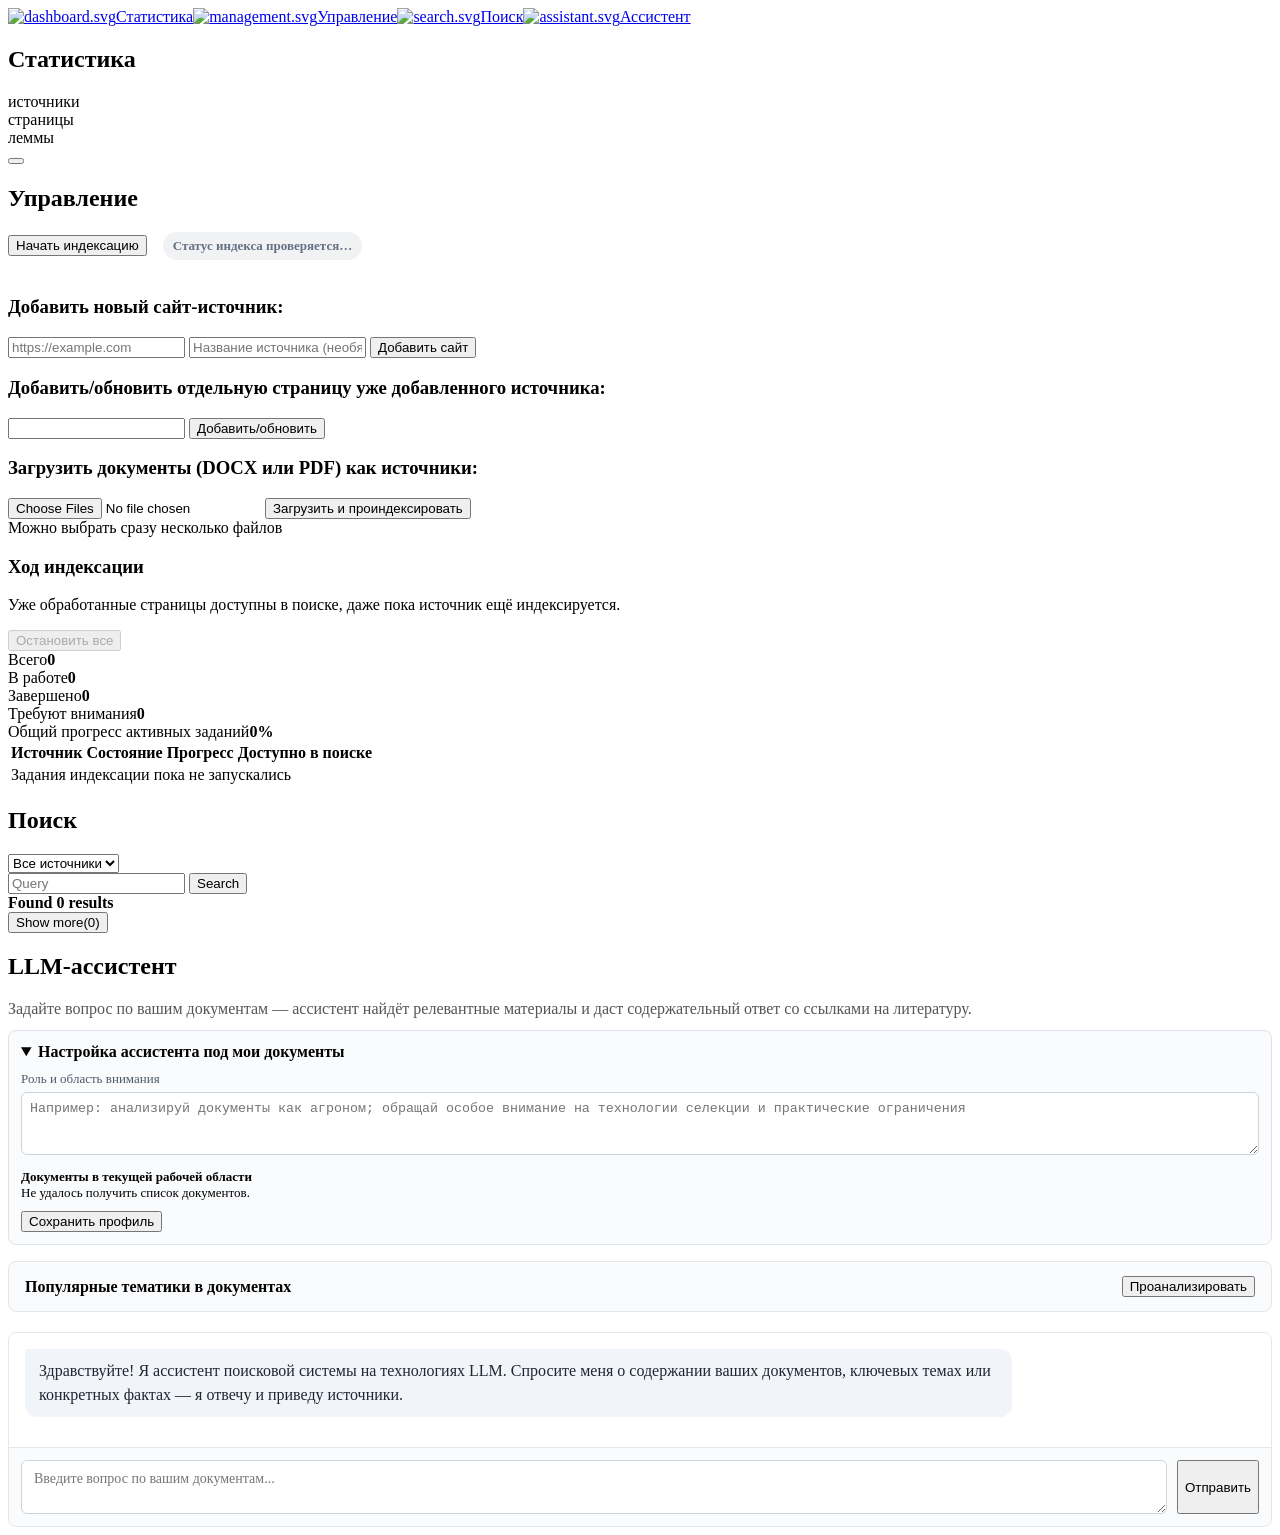
==== Searchengine_1/src/main/resources/templates/index.html @ c4f3c52e "Fix indexing, search, assistant, and management UI" ====
<!--END-->
<!--END--><!DOCTYPE html><!--[if IE 7]>
<html class="ie7" lang="ru">
<![endif]-->
<!--[if IE 8]>
<html class="ie8" lang="ru">
<![endif]-->
<!--[if IE 9]>
<html class="ie9" lang="ru">
<![endif]-->
<!--[if gt IE 9]><!--> <html lang="ru" xmlns:th="http://www.thymeleaf.org"> <!--<![endif]-->
<head>
    <title>Site Search Engine</title>
    <meta name="description" content="Site Search Engine">
    <meta charset="utf-8">
    <meta name="viewport" content="width=device-width, initial-scale=1, maximum-scale=1, user-scalable=0">
    <meta name="_csrf" th:content="${_csrf.token}">
    <meta name="_csrf_header" th:content="${_csrf.headerName}">
    <!--meta( http-equiv="cache-control" content="no-cache")-->
    <!--meta( http-equiv="expires" content="0")-->
    <!--link(rel="preload" href="assets/css/extra.min.css?v=" + version as="style" crossorigin="anonymous")-->
    <link href="favicon.ico" rel="shortcut icon">
    <link rel="preload" href="/assets/fonts/Montserrat/Montserrat-SemiBold.woff2" as="font" crossorigin="anonymous">
    <link rel="preload" href="/assets/fonts/Montserrat/Montserrat-Light.woff2" as="font" crossorigin="anonymous">
    <link rel="preload" href="/assets/fonts/Montserrat/Montserrat-Medium.woff2" as="font" crossorigin="anonymous">
    <link rel="preload" href="/assets/fonts/Montserrat/Montserrat-ExtraBold.woff2" as="font" crossorigin="anonymous">
    <link rel="stylesheet" href="/assets/css/fonts.css?v=82368483">
    <link rel="stylesheet" href="/assets/css/basic.css?v=82368483">
    <link rel="stylesheet" href="/assets/css/extra.css?v=82368483">
    <link rel="stylesheet" href="/assets/css/indexing-jobs.css?v=20260807-2"><!--[if lt IE 9]>
    <script src="http://html5shiv.googlecode.com/svn/trunk/html5.js"></script><![endif]-->

    <script>
        var backendApiUrl = 'api'
    </script>

    <script defer src="/assets/js/scripts.js?v=20260805-csrf-fix"></script>
    <script defer src="/assets/js/indexing-jobs.js?v=20260807-2"></script>

</head>
<body class="Site">
<!--if lt IE 8
p.error-browser
    | Ваш браузер&nbsp;
    em устарел!&nbsp;
    a(href="http://browsehappy.com/") Выберите новую версию
        +s
        | браузера здесь&nbsp;
    | для правильного отображения сайта.
-->
<div class="Site-loader">
    <div class="Site-loader-block">
        <div>
        </div>
        <div>
        </div>
        <div>
        </div>
        <div>
        </div>
    </div>
</div>
<div class="Middle">
    <div class="wrap">
        <div class="Site-loadingIsComplete">
            <main class="Tabs Tabs_column Middle-main">
                <div class="Column">
                    <div class="Tabs-links"><a class="Tabs-link Tabs-link_ACTIVE" href="#dashboard"><img class="Tabs-icon" src="/assets/img/icons/dashboard.svg" alt="dashboard.svg"/><span class="Tabs-linkText">Статистика</span></a><a class="Tabs-link" href="#management"><img class="Tabs-icon" src="/assets/img/icons/management.svg" alt="management.svg"/><span class="Tabs-linkText">Управление</span></a><a class="Tabs-link" href="#search"><img class="Tabs-icon" src="/assets/img/icons/search.svg" alt="search.svg"/><span class="Tabs-linkText">Поиск</span></a><a class="Tabs-link" href="#assistant"><img class="Tabs-icon" src="/assets/img/icons/assistant.svg" alt="assistant.svg"/><span class="Tabs-linkText">Ассистент</span></a>
                    </div>
                </div>
                <div class="Tabs-wrap">
                    <div class="Tabs-block" id="dashboard">
                        <div class="Section">
                            <div class="Section-header">
                                <h2 class="Section-title">Статистика
                                </h2>
                            </div>
                            <div class="Statistics">
                                <div class="Statistics-info">
                                    <div class="Statistics-block"><span class="Statistics-amount" id="totalSites"></span><span class="Statistics-title">источники</span>
                                    </div>
                                    <div class="Statistics-block"><span class="Statistics-amount" id="totalPages"></span><span class="Statistics-title">страницы</span>
                                    </div>
                                    <div class="Statistics-block"><span class="Statistics-amount" id="totalLemmas"></span><span class="Statistics-title">леммы</span>
                                    </div>
                                </div>
                                <div class="HideBlock Statistics-example">
                                    <header class="HideBlock-header HideBlock-trigger">
                                        <strong class="HideBlock-title"><span class="Statistics-status"></span>
                                        </strong>
                                        <button class="HideBlock-btn" type="button">
                                        </button>
                                    </header>
                                    <div class="HideBlock-content">
                                        <p class="Statistics-description">
                                        </p>
                                    </div>
                                </div>
                            </div>
                        </div>
                    </div>
                    <div class="Tabs-block" id="management">
                        <div class="Section">
                            <div class="Section-header">
                                <h2 class="Section-title">Управление
                                </h2>
                            </div>
                            <div>
                                <button class="btn btn_primary API-startIndexing" data-btntype="check" data-check="false" data-alttext="Остановить" data-send="startIndexing" data-altsend="stopIndexing"><span class="btn-content">Начать индексацию</span>
                                </button>
                                <span class="IndexStatus IndexStatus_pending" id="indexingStatusBadge">Статус индекса проверяется…</span>
                            </div><br>
                            <div class="UpdatePageBlock">
                                <h3>Добавить новый сайт-источник:
                                </h3>
                                <form class="form form_close" action="#" method="post" data-send="addSite">
                                    <div class="form-group form-group_row">
                                        <input class="form-input" id="siteUrl" name="url" type="text" placeholder="https://example.com"/>
                                        <input class="form-input" id="siteName" name="name" type="text" placeholder="Название источника (необязательно)"/>
                                        <button class="btn btn_primary form-btn" type="submit">Добавить сайт
                                        </button>
                                    </div>
                                </form>
                            </div>
                            <div class="UpdatePageBlock">
                                <h3>Добавить/обновить отдельную страницу уже добавленного источника:
                                </h3>
                                <form class="form form_close" action="#" method="post" data-send="indexPage">
                                    <div class="form-group form-group_row">
                                        <input class="form-input" id="page" name="page" type="text"/>
                                        <button class="btn btn_primary form-btn" type="submit">Добавить/обновить
                                        </button>
                                    </div>
                                </form>
                            </div>
                            <div class="UpdatePageBlock">
                                <h3>Загрузить документы (DOCX или PDF) как источники:
                                </h3>
                                <form class="form form_close" id="documentUploadForm" action="api/uploadDocument" method="post" enctype="multipart/form-data">
                                    <div class="form-group form-group_row">
                                        <input class="form-input" id="documentFile" name="files" type="file" accept=".docx,.pdf" multiple/>
                                        <button class="btn btn_primary form-btn" type="submit">Загрузить и проиндексировать
                                        </button>
                                    </div>
                                    <div class="form-hint">Можно выбрать сразу несколько файлов</div>
                                </form>
                            </div>
                            <section class="IndexingQueue" id="indexingQueue" aria-labelledby="indexingQueueTitle">
                                <header class="IndexingQueue-header">
                                    <div>
                                        <h3 class="IndexingQueue-title" id="indexingQueueTitle">Ход индексации</h3>
                                        <p class="IndexingQueue-lead">Уже обработанные страницы доступны в поиске, даже пока источник ещё индексируется.</p>
                                    </div>
                                    <button class="IndexingQueue-stopAll" id="indexingStopAll" type="button" disabled>
                                        Остановить все
                                    </button>
                                </header>
                                <div class="IndexingQueue-summary" aria-live="polite">
                                    <div class="IndexingQueue-card"><span>Всего</span><strong id="indexingTotal">0</strong></div>
                                    <div class="IndexingQueue-card IndexingQueue-card_active"><span>В работе</span><strong id="indexingActive">0</strong></div>
                                    <div class="IndexingQueue-card IndexingQueue-card_ready"><span>Завершено</span><strong id="indexingCompleted">0</strong></div>
                                    <div class="IndexingQueue-card IndexingQueue-card_problem"><span>Требуют внимания</span><strong id="indexingProblems">0</strong></div>
                                </div>
                                <div class="IndexingQueue-overall">
                                    <div class="IndexingQueue-overallText">
                                        <span>Общий прогресс активных заданий</span><strong id="indexingOverallText">0%</strong>
                                    </div>
                                    <div class="IndexingQueue-progress" role="progressbar" aria-valuemin="0" aria-valuemax="100" aria-valuenow="0">
                                        <span id="indexingOverallBar"></span>
                                    </div>
                                </div>
                                <div class="IndexingQueue-tableWrap">
                                    <table class="IndexingQueue-table">
                                        <thead><tr><th>Источник</th><th>Состояние</th><th>Прогресс</th><th>Доступно в поиске</th><th></th></tr></thead>
                                        <tbody id="indexingJobsBody">
                                            <tr><td class="IndexingQueue-empty" colspan="5">Задания индексации пока не запускались</td></tr>
                                        </tbody>
                                    </table>
                                </div>
                                <p class="IndexingQueue-updated" id="indexingUpdated"></p>
                            </section>
                        </div>
                    </div>
                    <div class="Tabs-block" id="search">
                        <div class="Section">
                            <div class="Section-header">
                                <h2 class="Section-title">Поиск
                                </h2>
                            </div>
                            <form class="form form_close" action="#" method="post" data-send="search" data-sendlimit="10">
                                <div class="form-group">
                                    <div class="form-selectWrap">
                                        <!-- - var options = setOptions(items, ['value', 'selected', 'disabled']);-->
                                        <select class="form-select" name="site">
                                            <option value="" selected="selected">Все источники
                                            </option>
                                        </select>
                                    </div>
                                </div>
                                <div class="form-group form-group_row">
                                    <input class="form-input" id="query" name="query" type="text" placeholder="Query"/>
                                    <button class="btn btn_primary form-btn" type="submit">Search
                                    </button>
                                </div>
                            </form>
                            <div class="SearchResult">
                                <strong class="SearchResult-title">Found&#32;<span class="SearchResult-amount">0</span>&#32;results
                                </strong>
                                <div class="SearchResult-content">
                                </div>
                                <div class="SearchResult-footer SearchResult-footer_hide">
                                    <button class="btn btn_primary" data-send="search" data-sendtype="next">Show more<span class="SearchResult-remain">(0)</span>
                                    </button>
                                </div>
                            </div>
                        </div>
                    </div>
                    <div class="Tabs-block" id="assistant">
                        <div class="Section">
                            <div class="Section-header">
                                <h2 class="Section-title">LLM-ассистент</h2>
                            </div>
                            <p class="Assistant-intro">Задайте вопрос по вашим документам — ассистент найдёт релевантные материалы и даст содержательный ответ со ссылками на литературу.</p>
                            <div class="Assistant-status" id="assistantStatus"></div>

                            <details class="Assistant-profile" open>
                                <summary>Настройка ассистента под мои документы</summary>
                                <label for="assistantProfile">Роль и область внимания</label>
                                <textarea id="assistantProfile" rows="3" placeholder="Например: анализируй документы как агроном; обращай особое внимание на технологии селекции и практические ограничения"></textarea>
                                <div class="Assistant-documentScope">
                                    <strong>Документы в текущей рабочей области</strong>
                                    <div id="assistantDocuments">Загрузка списка документов…</div>
                                </div>
                                <button class="btn btn_primary" type="button" id="assistantProfileSave">Сохранить профиль</button>
                                <span id="assistantProfileState"></span>
                            </details>

                            <div class="Assistant-topics">
                                <div class="Assistant-topics-head">
                                    <h3>Популярные тематики в документах</h3>
                                    <button class="btn btn_primary" type="button" id="assistantTopicsBtn">Проанализировать</button>
                                </div>
                                <div class="Assistant-topics-body" id="assistantTopicsBody"></div>
                            </div>

                            <div class="Assistant-chat">
                                <div class="Assistant-messages" id="assistantMessages">
                                    <div class="Assistant-msg Assistant-msg_bot">
                                        <div class="Assistant-msg-text">Здравствуйте! Я ассистент поисковой системы на технологиях LLM. Спросите меня о содержании ваших документов, ключевых темах или конкретных фактах — я отвечу и приведу источники.</div>
                                    </div>
                                </div>
                                <form class="Assistant-form" id="assistantForm" action="#" method="post">
                                    <textarea class="Assistant-input" id="assistantInput" rows="2" placeholder="Введите вопрос по вашим документам..."></textarea>
                                    <button class="btn btn_primary Assistant-send" type="submit" id="assistantSend">Отправить</button>
                                </form>
                            </div>
                        </div>
                    </div>
                </div>
            </main>
        </div>
    </div>
</div>
<style>
    .Assistant-intro { margin: 0 0 12px; color: #555; }
    .Assistant-status { font-size: 13px; margin-bottom: 16px; padding: 8px 12px; border-radius: 6px; background: #eef3fb; color: #2b5aa8; }
    .Assistant-status_warn { background: #fdf3e3; color: #9a6a12; }
    .Assistant-profile { border: 1px solid #dce2eb; border-radius: 8px; padding: 12px; margin: 0 0 16px; background: #fafbfd; }
    .Assistant-profile summary { cursor: pointer; font-weight: 600; margin-bottom: 10px; }
    .Assistant-profile label { display: block; font-size: 13px; margin-bottom: 5px; color: #4d5968; }
    .Assistant-profile textarea { box-sizing: border-box; width: 100%; resize: vertical; padding: 8px; border: 1px solid #cdd3dd; border-radius: 6px; }
    .Assistant-documentScope { margin-top: 10px; font-size: 13px; }
    .Assistant-documentScope label { display: inline-flex; align-items: center; gap: 5px; margin: 6px 12px 0 0; }
    .DocumentIndexing-state { display: flex; align-items: center; gap: 10px; margin-top: 10px; }
    #assistantProfileSave { margin-top: 10px; }
    #assistantProfileState { margin-left: 8px; font-size: 13px; color: #52606d; }
    .IndexStatus { display: inline-block; margin-left: 12px; padding: 6px 10px; border-radius: 16px; font-size: 13px; font-weight: 600; }
    .IndexStatus_ready { background: #e3f5e8; color: #18723a; }
    .IndexStatus_working { background: #e7f0ff; color: #285fac; }
    .IndexStatus_error { background: #fde8e8; color: #a52b2b; }
    .IndexStatus_pending { background: #f1f2f4; color: #667085; }
    .Assistant-topics { border: 1px solid #e3e6ec; border-radius: 8px; padding: 14px 16px; margin-bottom: 20px; background: #fafbfd; }
    .Assistant-topics-head { display: flex; align-items: center; justify-content: space-between; gap: 12px; flex-wrap: wrap; }
    .Assistant-topics-head h3 { margin: 0; font-size: 16px; }
    .Assistant-topics-summary { margin: 12px 0; line-height: 1.5; white-space: pre-wrap; }
    .Assistant-topics-list { list-style: none; margin: 8px 0 0; padding: 0; }
    .Assistant-topics-list li { padding: 6px 0; border-bottom: 1px dashed #e3e6ec; font-size: 14px; display: flex; justify-content: space-between; gap: 12px; }
    .Assistant-topics-list li:last-child { border-bottom: none; }
    .Assistant-topics-list .theme { font-weight: 600; }
    .Assistant-topics-list .meta { color: #888; white-space: nowrap; }
    .Assistant-chat { border: 1px solid #e3e6ec; border-radius: 8px; overflow: hidden; }
    .Assistant-messages { max-height: 440px; overflow-y: auto; padding: 16px; background: #fff; }
    .Assistant-msg { margin-bottom: 14px; display: flex; }
    .Assistant-msg_user { justify-content: flex-end; }
    .Assistant-msg-text { max-width: 78%; padding: 10px 14px; border-radius: 12px; line-height: 1.5; white-space: pre-wrap; word-wrap: break-word; }
    .Assistant-msg_bot .Assistant-msg-text { background: #f1f4f9; color: #1e2732; border-top-left-radius: 2px; }
    .Assistant-msg_user .Assistant-msg-text { background: #2b6fe0; color: #fff; border-top-right-radius: 2px; }
    .Assistant-sources { margin-top: 10px; font-size: 13px; }
    .Assistant-sources-title { font-weight: 600; margin-bottom: 4px; color: #444; }
    .Assistant-sources ol { margin: 0; padding-left: 20px; }
    .Assistant-sources li { margin-bottom: 4px; }
    .Assistant-sources a { color: #2b6fe0; text-decoration: none; }
    .Assistant-sources a:hover { text-decoration: underline; }
    .Assistant-sources .src-snippet { color: #777; display: block; font-size: 12px; }
    .Assistant-form { display: flex; gap: 10px; padding: 12px; border-top: 1px solid #e3e6ec; background: #fafbfd; }
    .Assistant-input { flex: 1; resize: vertical; padding: 10px 12px; border: 1px solid #cdd3dd; border-radius: 6px; font-family: inherit; font-size: 14px; }
    .Assistant-send { white-space: nowrap; }
    .Assistant-typing { color: #888; font-style: italic; }
    .Assistant-badge { display: inline-block; font-size: 11px; padding: 1px 7px; border-radius: 10px; margin-left: 8px; vertical-align: middle; }
    .Assistant-badge_llm { background: #e3f5e8; color: #1f8a44; }
    .Assistant-badge_local { background: #f0f0f3; color: #7a7a85; }
</style>
<script>
(function () {
    var API = (window.backendApiUrl || 'api');
    var messagesEl = document.getElementById('assistantMessages');
    var formEl = document.getElementById('assistantForm');
    var inputEl = document.getElementById('assistantInput');
    var sendBtn = document.getElementById('assistantSend');
    var statusEl = document.getElementById('assistantStatus');
    var topicsBtn = document.getElementById('assistantTopicsBtn');
    var topicsBody = document.getElementById('assistantTopicsBody');
    var profileEl = document.getElementById('assistantProfile');
    var documentsEl = document.getElementById('assistantDocuments');
    var indexingBadgeEl = document.getElementById('indexingStatusBadge');
    var documentIndexingEl = document.getElementById('documentIndexingStatus');
    var stopDocumentIndexingEl = document.getElementById('stopDocumentIndexing');
    var profileSaveEl = document.getElementById('assistantProfileSave');
    var profileStateEl = document.getElementById('assistantProfileState');
    var history = [];

    if (!formEl) { return; }

    function esc(s) {
        return (s == null ? '' : String(s))
            .replace(/&/g, '&amp;').replace(/</g, '&lt;').replace(/>/g, '&gt;')
            .replace(/"/g, '&quot;').replace(/'/g, '&#39;');
    }

    function cookie(name) {
        var prefix = name + '=';
        return document.cookie.split(';').map(function (v) { return v.trim(); })
            .filter(function (v) { return v.indexOf(prefix) === 0; })
            .map(function (v) { return decodeURIComponent(v.substring(prefix.length)); })[0] || '';
    }

    function jsonHeaders() {
        var headers = { 'Content-Type': 'application/json' };
        var tokenMeta = document.querySelector('meta[name="_csrf"]');
        var headerMeta = document.querySelector('meta[name="_csrf_header"]');
        var token = tokenMeta ? tokenMeta.getAttribute('content') : cookie('XSRF-TOKEN');
        var header = headerMeta ? headerMeta.getAttribute('content') : 'X-XSRF-TOKEN';
        if (token) { headers[header] = token; }
        return headers;
    }

    function selectedDocumentIds() {
        return Array.prototype.slice.call(documentsEl.querySelectorAll('input[type=checkbox]:checked'))
            .map(function (checkbox) { return Number(checkbox.value); });
    }

    function saveProfile() {
        profileStateEl.textContent = 'Сохранение…';
        return fetch(API + '/assistant/profile', {
            method: 'PUT',
            headers: jsonHeaders(),
            body: JSON.stringify({
                instructions: profileEl.value,
                documentIds: selectedDocumentIds()
            })
        }).then(function (r) {
            if (!r.ok) { throw new Error('HTTP ' + r.status); }
            return r.json();
        }).then(function () {
            profileStateEl.textContent = 'Профиль сохранён';
        }).catch(function (e) {
            profileStateEl.textContent = 'Ошибка сохранения: ' + e.message;
            throw e;
        });
    }
    profileSaveEl.addEventListener('click', saveProfile);

    function scrollDown() { messagesEl.scrollTop = messagesEl.scrollHeight; }

    function addUserMessage(text) {
        var div = document.createElement('div');
        div.className = 'Assistant-msg Assistant-msg_user';
        div.innerHTML = '<div class="Assistant-msg-text">' + esc(text) + '</div>';
        messagesEl.appendChild(div);
        scrollDown();
    }

    function badge(usedLlm) {
        return usedLlm
            ? '<span class="Assistant-badge Assistant-badge_llm">LLM</span>'
            : '<span class="Assistant-badge Assistant-badge_local">локальный режим</span>';
    }

    function sourcesHtml(sources) {
        if (!sources || !sources.length) { return ''; }
        var html = '<div class="Assistant-sources"><div class="Assistant-sources-title">Источники (литература):</div><ol>';
        sources.forEach(function (s) {
            var label = esc(s.title || ('Источник ' + s.index));
            if (s.source) { label += ' — ' + esc(s.source); }
            var link = s.url
                ? '<a href="' + esc(s.url) + '" target="_blank" rel="noopener">' + label + '</a>'
                : label;
            var snip = s.snippet ? '<span class="src-snippet">' + esc(s.snippet) + '</span>' : '';
            html += '<li>' + link + snip + '</li>';
        });
        html += '</ol></div>';
        return html;
    }

    function addBotMessage(text, sources, usedLlm) {
        var div = document.createElement('div');
        div.className = 'Assistant-msg Assistant-msg_bot';
        div.innerHTML = '<div class="Assistant-msg-text">' + esc(text) + badge(usedLlm) +
            sourcesHtml(sources) + '</div>';
        messagesEl.appendChild(div);
        scrollDown();
    }

    function addTyping() {
        var div = document.createElement('div');
        div.className = 'Assistant-msg Assistant-msg_bot';
        div.id = 'assistantTyping';
        div.innerHTML = '<div class="Assistant-msg-text Assistant-typing">Ассистент печатает...</div>';
        messagesEl.appendChild(div);
        scrollDown();
    }
    function removeTyping() {
        var t = document.getElementById('assistantTyping');
        if (t) { t.parentNode.removeChild(t); }
    }

    function sendMessage(text) {
        addUserMessage(text);
        history.push({ role: 'user', content: text });
        inputEl.value = '';
        sendBtn.disabled = true;
        addTyping();

        fetch(API + '/assistant/chat', {
            method: 'POST',
            headers: jsonHeaders(),
            body: JSON.stringify({
                message: text,
                history: history.slice(0, -1),
                profileInstructions: profileEl.value,
                documentIds: selectedDocumentIds()
            })
        })
        .then(function (r) { return r.json(); })
        .then(function (data) {
            removeTyping();
            if (data && data.result) {
                addBotMessage(data.answer || '(пустой ответ)', data.sources, data.usedLlm);
                history.push({ role: 'assistant', content: data.answer || '' });
            } else {
                addBotMessage('Ошибка: ' + (data && data.error ? data.error : 'неизвестная ошибка'), [], false);
            }
        })
        .catch(function (e) {
            removeTyping();
            addBotMessage('Не удалось связаться с сервером: ' + e.message, [], false);
        })
        .finally(function () {
            sendBtn.disabled = false;
            inputEl.focus();
        });
    }

    formEl.addEventListener('submit', function (e) {
        e.preventDefault();
        var text = inputEl.value.trim();
        if (text) { sendMessage(text); }
    });

    inputEl.addEventListener('keydown', function (e) {
        if (e.key === 'Enter' && !e.shiftKey) {
            e.preventDefault();
            formEl.dispatchEvent(new Event('submit', { cancelable: true }));
        }
    });

    // Статус подключения модели
    fetch(API + '/assistant/status')
        .then(function (r) { return r.json(); })
        .then(function (data) {
            if (data && data.llmConfigured) {
                var provider = data.provider || 'LLM';
                statusEl.textContent = provider + ' подключён: ' + (data.model || 'модель не указана') + '. Ответы строятся по выбранным документам.';
            } else {
                statusEl.className = 'Assistant-status Assistant-status_warn';
                statusEl.textContent = 'LLM не подключена: ассистент работает в резервном режиме. Проверьте настройки модели и API для развёрнутых ответов и LLM-анализа тематик.';
            }
        })
        .catch(function () {
            statusEl.style.display = 'none';
        });

    fetch(API + '/documents')
        .then(function (r) { return r.json(); })
        .then(function (data) {
            if (!data || !data.data || !data.data.length) {
                documentsEl.textContent = 'Загруженных документов пока нет.';
                return;
            }
            documentsEl.innerHTML = data.data.map(function (doc) {
                return '<label><input type="checkbox" value="' + Number(doc.id) + '" checked> ' +
                    esc(doc.name) + '</label>';
            }).join('');
            return fetch(API + '/assistant/profile');
        })
        .then(function (r) { return r && r.json ? r.json() : null; })
        .then(function (profile) {
            if (!profile) { return; }
            profileEl.value = profile.instructions || '';
            var selected = profile.documentIds || [];
            Array.prototype.forEach.call(documentsEl.querySelectorAll('input[type=checkbox]'), function (box) {
                box.checked = selected.indexOf(Number(box.value)) >= 0;
            });
        })
        .catch(function () { documentsEl.textContent = 'Не удалось получить список документов.'; });

    function refreshIndexingStatus() {
        fetch(API + '/indexing/status')
            .then(function (r) { return r.json(); })
            .then(function (data) {
                if (!data || !indexingBadgeEl) { return; }
                indexingBadgeEl.textContent = data.message || 'Статус неизвестен';
                indexingBadgeEl.className = 'IndexStatus ' + (data.ready
                    ? 'IndexStatus_ready'
                    : (data.inProgress ? 'IndexStatus_working' :
                        ((data.failedSources || data.stoppedSources) ? 'IndexStatus_error' : 'IndexStatus_pending')));
            });
    }
    refreshIndexingStatus();
    window.setInterval(refreshIndexingStatus, 3000);

    function refreshDocumentIndexingStatus() {
        fetch(API + '/documents/indexing/status')
            .then(function (r) { return r.json(); })
            .then(function (data) {
                if (!data || !documentIndexingEl) { return; }
                var progress = data.total ? (' ' + (data.completed || 0) + '/' + data.total) : '';
                documentIndexingEl.textContent = 'Документы: ' + (data.state || 'IDLE') + progress;
                documentIndexingEl.className = 'IndexStatus ' + (data.inProgress
                    ? 'IndexStatus_working'
                    : (data.state === 'FAILED' || data.state === 'STOPPED'
                        ? 'IndexStatus_error'
                        : (data.ready ? 'IndexStatus_ready' : 'IndexStatus_pending')));
                stopDocumentIndexingEl.disabled = !data.inProgress;
            });
    }
    if (stopDocumentIndexingEl) {
        stopDocumentIndexingEl.addEventListener('click', function () {
            fetch(API + '/documents/indexing/stop', { method: 'POST', headers: jsonHeaders() })
                .then(function (r) { return r.json(); })
                .then(refreshDocumentIndexingStatus);
        });
        refreshDocumentIndexingStatus();
        window.setInterval(refreshDocumentIndexingStatus, 2000);
    }

    // Популярные тематики
    topicsBtn.addEventListener('click', function () {
        topicsBtn.disabled = true;
        topicsBody.innerHTML = '<p class="Assistant-typing">Анализирую документы...</p>';
        saveProfile().catch(function () {}).then(function () {
            return fetch(API + '/assistant/topics');
        })
            .then(function (r) { return r.json(); })
            .then(function (data) {
                if (!data || !data.result) {
                    topicsBody.innerHTML = '<p>Ошибка: ' + esc(data && data.error ? data.error : 'не удалось получить темы') + '</p>';
                    return;
                }
                var html = '';
                if (data.summary) {
                    html += '<div class="Assistant-topics-summary">' + esc(data.summary) + badge(data.usedLlm) + '</div>';
                }
                if (data.topics && data.topics.length) {
                    html += '<ul class="Assistant-topics-list">';
                    data.topics.forEach(function (t) {
                        var confidence = t.confidence ? (' · уверенность ' + Math.round(t.confidence * 100) + '%') : '';
                        html += '<li><span class="theme">' + t.rank + '. ' + esc(t.theme) + '</span>' +
                            '<span class="meta">частота ' + t.frequency + ' · источников ' + t.mentions + confidence + '</span></li>';
                        if (t.description) { html += '<li><span>' + esc(t.description) + '</span></li>'; }
                    });
                    html += '</ul>';
                } else {
                    html += '<p>Темы пока не выделены. Загрузите документы и запустите индексацию.</p>';
                }
                topicsBody.innerHTML = html;
            })
            .catch(function (e) {
                topicsBody.innerHTML = '<p>Не удалось связаться с сервером: ' + esc(e.message) + '</p>';
            })
            .finally(function () { topicsBtn.disabled = false; });
    });
})();
</script>
<script src="/assets/plg/jQuery/jquery-3.5.1.min.js"></script>
</body></html>
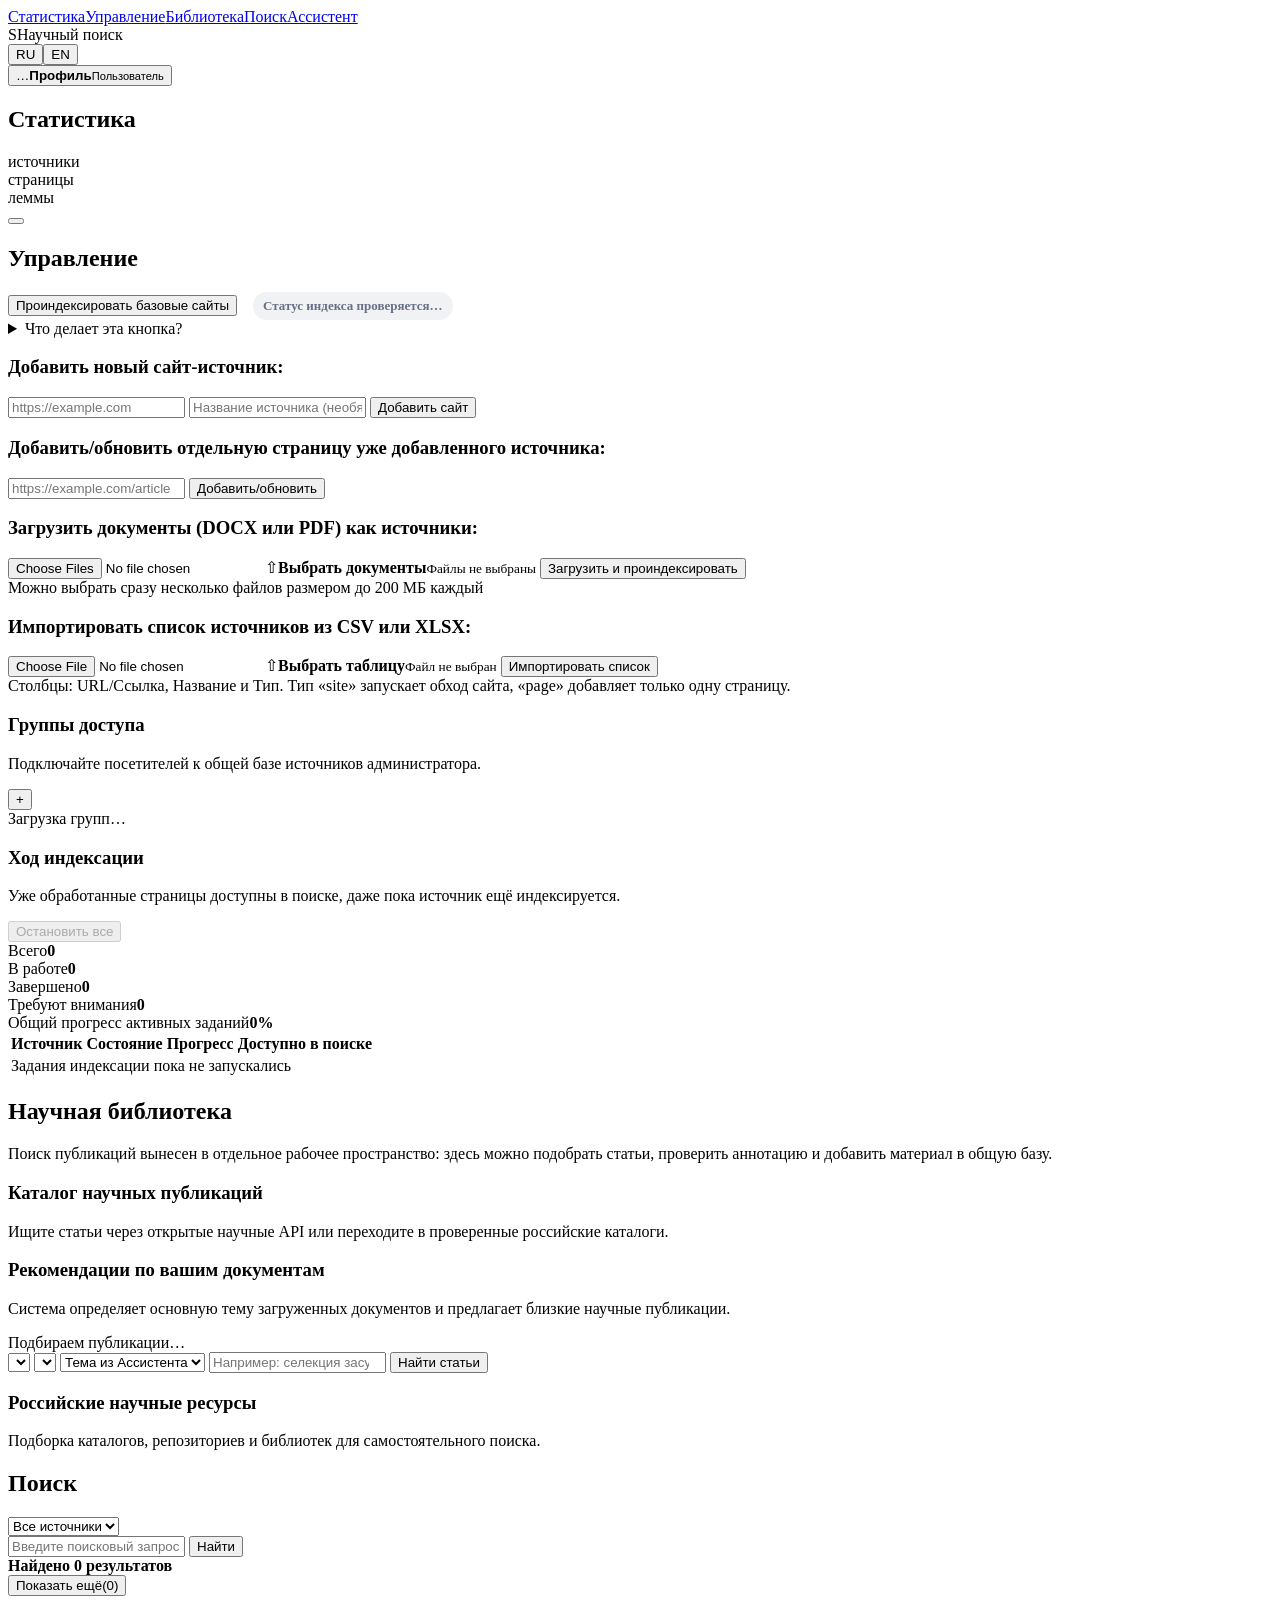
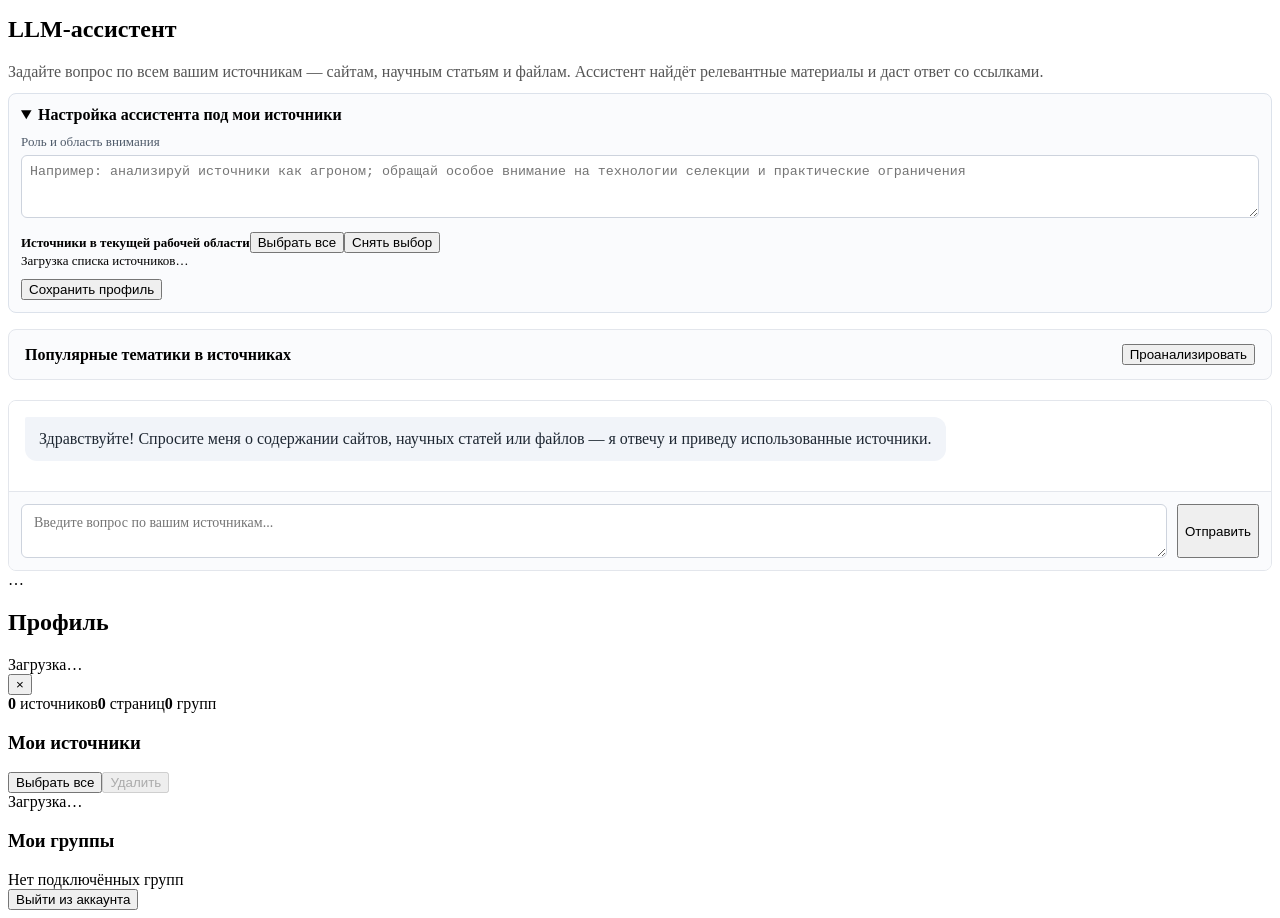
==== commit 794b5fad: "Complete product site and bundle application services" ====
--- a/Searchengine_1/src/main/resources/templates/index.html
+++ b/Searchengine_1/src/main/resources/templates/index.html
@@ -28,7 +28,7 @@
     <link rel="stylesheet" href="/assets/css/fonts.css?v=82368483">
     <link rel="stylesheet" href="/assets/css/basic.css?v=82368483">
     <link rel="stylesheet" href="/assets/css/extra.css?v=82368483">
-    <link rel="stylesheet" href="/assets/css/indexing-jobs.css?v=20260807-2"><!--[if lt IE 9]>
+    <link rel="stylesheet" href="/assets/css/indexing-jobs.css?v=20260826-2"><!--[if lt IE 9]>
     <script src="http://html5shiv.googlecode.com/svn/trunk/html5.js"></script><![endif]-->
 
     <script>
@@ -36,7 +36,9 @@
     </script>
 
     <script defer src="/assets/js/scripts.js?v=20260805-csrf-fix"></script>
-    <script defer src="/assets/js/indexing-jobs.js?v=20260807-2"></script>
+    <script defer src="/assets/js/indexing-jobs.js?v=20260811-2"></script>
+    <script defer src="/assets/js/i18n.js?v=20260811-2"></script>
+    <script defer src="/assets/js/workspace.js?v=20260826-2"></script>
 
 </head>
 <body class="Site">
@@ -66,10 +68,19 @@
         <div class="Site-loadingIsComplete">
             <main class="Tabs Tabs_column Middle-main">
                 <div class="Column">
-                    <div class="Tabs-links"><a class="Tabs-link Tabs-link_ACTIVE" href="#dashboard"><img class="Tabs-icon" src="/assets/img/icons/dashboard.svg" alt="dashboard.svg"/><span class="Tabs-linkText">Статистика</span></a><a class="Tabs-link" href="#management"><img class="Tabs-icon" src="/assets/img/icons/management.svg" alt="management.svg"/><span class="Tabs-linkText">Управление</span></a><a class="Tabs-link" href="#search"><img class="Tabs-icon" src="/assets/img/icons/search.svg" alt="search.svg"/><span class="Tabs-linkText">Поиск</span></a><a class="Tabs-link" href="#assistant"><img class="Tabs-icon" src="/assets/img/icons/assistant.svg" alt="assistant.svg"/><span class="Tabs-linkText">Ассистент</span></a>
+                    <div class="Tabs-links"><a class="Tabs-link Tabs-link_ACTIVE" href="#dashboard"><img class="Tabs-icon" src="/assets/img/icons/dashboard.svg" alt=""/><span class="Tabs-linkText" data-i18n="nav.statistics">Статистика</span></a><a class="Tabs-link AdminOnly" href="#management"><img class="Tabs-icon" src="/assets/img/icons/management.svg" alt=""/><span class="Tabs-linkText" data-i18n="nav.management">Управление</span></a><a class="Tabs-link AdminOnly" href="#library"><img class="Tabs-icon" src="/assets/img/icons/library.svg" alt=""/><span class="Tabs-linkText" data-i18n="nav.library">Библиотека</span></a><a class="Tabs-link" href="#search"><img class="Tabs-icon" src="/assets/img/icons/search.svg" alt=""/><span class="Tabs-linkText" data-i18n="nav.search">Поиск</span></a><a class="Tabs-link" href="#assistant"><img class="Tabs-icon" src="/assets/img/icons/assistant.svg" alt=""/><span class="Tabs-linkText" data-i18n="nav.assistant">Ассистент</span></a>
                     </div>
                 </div>
                 <div class="Tabs-wrap">
+                    <header class="AppToolbar">
+                        <div class="AppToolbar-brand"><span class="AppToolbar-mark">S</span><span data-i18n="app.name">Научный поиск</span></div>
+                        <div class="AppToolbar-actions">
+                            <div class="LanguageSwitch" aria-label="Language"><button type="button" data-language="ru">RU</button><button type="button" data-language="en">EN</button></div>
+                            <button class="ProfileTrigger" id="profileTrigger" type="button" aria-controls="profileDrawer" aria-expanded="false">
+                                <span class="UserCard-avatar" id="userInitials">…</span><span><strong id="userDisplayName">Профиль</strong><small id="userRole">Пользователь</small></span>
+                            </button>
+                        </div>
+                    </header>
                     <div class="Tabs-block" id="dashboard">
                         <div class="Section">
                             <div class="Section-header">
@@ -106,16 +117,17 @@
                                 <h2 class="Section-title">Управление
                                 </h2>
                             </div>
-                            <div>
-                                <button class="btn btn_primary API-startIndexing" data-btntype="check" data-check="false" data-alttext="Остановить" data-send="startIndexing" data-altsend="stopIndexing"><span class="btn-content">Начать индексацию</span>
+                            <div class="ManagementIndexStart">
+                                <button class="btn btn_primary API-startIndexing" data-btntype="check" data-check="false" data-alttext="Остановить" data-send="startIndexing" data-altsend="stopIndexing"><span class="btn-content">Проиндексировать базовые сайты</span>
                                 </button>
                                 <span class="IndexStatus IndexStatus_pending" id="indexingStatusBadge">Статус индекса проверяется…</span>
-                            </div><br>
+                                <details class="IndexingHelp"><summary>Что делает эта кнопка?</summary><p>Она запускает повторный обход сайтов из базового списка приложения. Сайты, документы и таблицы, которые вы добавляете ниже, начинают обрабатываться автоматически — нажимать эту кнопку для них не нужно.</p></details>
+                            </div>
                             <div class="UpdatePageBlock">
                                 <h3>Добавить новый сайт-источник:
                                 </h3>
                                 <form class="form form_close" action="#" method="post" data-send="addSite">
-                                    <div class="form-group form-group_row">
+                                    <div class="form-group form-group_row ManagementForm-row">
                                         <input class="form-input" id="siteUrl" name="url" type="text" placeholder="https://example.com"/>
                                         <input class="form-input" id="siteName" name="name" type="text" placeholder="Название источника (необязательно)"/>
                                         <button class="btn btn_primary form-btn" type="submit">Добавить сайт
@@ -127,8 +139,8 @@
                                 <h3>Добавить/обновить отдельную страницу уже добавленного источника:
                                 </h3>
                                 <form class="form form_close" action="#" method="post" data-send="indexPage">
-                                    <div class="form-group form-group_row">
-                                        <input class="form-input" id="page" name="page" type="text"/>
+                                    <div class="form-group form-group_row ManagementForm-row ManagementForm-row_short">
+                                        <input class="form-input" id="page" name="page" type="text" placeholder="https://example.com/article"/>
                                         <button class="btn btn_primary form-btn" type="submit">Добавить/обновить
                                         </button>
                                     </div>
@@ -138,14 +150,32 @@
                                 <h3>Загрузить документы (DOCX или PDF) как источники:
                                 </h3>
                                 <form class="form form_close" id="documentUploadForm" action="api/uploadDocument" method="post" enctype="multipart/form-data">
-                                    <div class="form-group form-group_row">
-                                        <input class="form-input" id="documentFile" name="files" type="file" accept=".docx,.pdf" multiple/>
+                                    <div class="form-group form-group_row ManagementForm-row">
+                                        <input class="FilePicker-input" id="documentFile" name="files" type="file" accept=".docx,.pdf" multiple/>
+                                        <label class="FilePicker" for="documentFile"><span class="FilePicker-icon" aria-hidden="true">⇧</span><span><strong>Выбрать документы</strong><small id="documentFileLabel">Файлы не выбраны</small></span></label>
                                         <button class="btn btn_primary form-btn" type="submit">Загрузить и проиндексировать
                                         </button>
                                     </div>
-                                    <div class="form-hint">Можно выбрать сразу несколько файлов</div>
+                                    <div class="form-hint">Можно выбрать сразу несколько файлов размером до 200 МБ каждый</div>
                                 </form>
                             </div>
+                            <div class="UpdatePageBlock SourceImport">
+                                <h3>Импортировать список источников из CSV или XLSX:</h3>
+                                <form class="form form_close" id="sourceImportForm" enctype="multipart/form-data">
+                                    <div class="form-group form-group_row ManagementForm-row">
+                                        <input class="FilePicker-input" id="sourceListFile" name="file" type="file" accept=".csv,.xlsx"/>
+                                        <label class="FilePicker" for="sourceListFile"><span class="FilePicker-icon" aria-hidden="true">⇧</span><span><strong>Выбрать таблицу</strong><small id="sourceListFileLabel">Файл не выбран</small></span></label>
+                                        <button class="btn btn_primary form-btn" type="submit">Импортировать список</button>
+                                    </div>
+                                    <div class="form-hint">Столбцы: URL/Ссылка, Название и Тип. Тип «site» запускает обход сайта, «page» добавляет только одну страницу.</div>
+                                    <div class="SourceImport-result" id="sourceImportResult" aria-live="polite"></div>
+                                </form>
+                            </div>
+                            <section class="GroupPanel" id="groupPanel">
+                                <header><div><h3 data-i18n="groups.title">Группы доступа</h3><p data-i18n="groups.lead">Подключайте посетителей к общей базе источников администратора.</p></div><button class="GroupPanel-add" id="groupCreateToggle" type="button" aria-expanded="false" aria-controls="groupCreateForm" title="Добавить группу">+</button></header>
+                                <form class="GroupPanel-create" id="groupCreateForm" hidden><input class="form-input" id="groupName" placeholder="Название новой группы" maxlength="120" required><button class="btn btn_primary" type="submit">Создать группу</button></form>
+                                <div class="GroupPanel-list" id="groupList">Загрузка групп…</div>
+                            </section>
                             <section class="IndexingQueue" id="indexingQueue" aria-labelledby="indexingQueueTitle">
                                 <header class="IndexingQueue-header">
                                     <div>
@@ -182,6 +212,34 @@
                             </section>
                         </div>
                     </div>
+                    <div class="Tabs-block AdminOnly" id="library">
+                        <div class="Section">
+                            <div class="Section-header"><h2 class="Section-title" data-i18n="library.title">Научная библиотека</h2></div>
+                            <p class="Library-intro" data-i18n="library.lead">Поиск публикаций вынесен в отдельное рабочее пространство: здесь можно подобрать статьи, проверить аннотацию и добавить материал в общую базу.</p>
+                            <section class="ScientificCatalog" id="scientificCatalog">
+                                <div class="ScientificCatalog-head"><div><h3 data-i18n="library.catalog">Каталог научных публикаций</h3><p>Ищите статьи через открытые научные API или переходите в проверенные российские каталоги.</p></div></div>
+                                <section class="ScientificRecommendations" aria-labelledby="scientificRecommendationsTitle">
+                                    <div class="ScientificRecommendations-head">
+                                        <div><h3 id="scientificRecommendationsTitle" data-i18n="library.recommendations">Рекомендации по вашим документам</h3><p data-i18n="library.recommendations.lead">Система определяет основную тему загруженных документов и предлагает близкие научные публикации.</p></div>
+                                        <span class="ScientificRecommendations-topic" id="scientificRecommendationTopic"></span>
+                                    </div>
+                                    <div class="ScientificCatalog-status" id="scientificRecommendationStatus">Подбираем публикации…</div>
+                                    <div class="ScientificCatalog-results" id="scientificRecommendations"></div>
+                                </section>
+                                <form class="ScientificCatalog-form" id="scientificSearchForm">
+                                    <select class="form-select" id="scientificProvider" aria-label="Научный каталог"></select>
+                                    <select class="form-select" id="scientificCategory" aria-label="Тематика"></select>
+                                    <select class="form-select" id="scientificTopicSuggestion" aria-label="Основная тема из Ассистента">
+                                        <option value="">Тема из Ассистента</option>
+                                    </select>
+                                    <input class="form-input" id="scientificQuery" type="search" placeholder="Например: селекция засухоустойчивой пшеницы" required/>
+                                    <button class="btn btn_primary" type="submit" data-i18n="library.find">Найти статьи</button>
+                                </form>
+                                <div class="ScientificCatalog-status" id="scientificStatus"></div><div class="ScientificCatalog-results" id="scientificResults"></div>
+                                <section class="RussianCatalogs"><div class="RussianCatalogs-head"><h3>Российские научные ресурсы</h3><p>Подборка каталогов, репозиториев и библиотек для самостоятельного поиска.</p></div><div class="RussianCatalogs-grid" id="russianCatalogs"></div></section>
+                            </section>
+                        </div>
+                    </div>
                     <div class="Tabs-block" id="search">
                         <div class="Section">
                             <div class="Section-header">
@@ -199,18 +257,18 @@
                                     </div>
                                 </div>
                                 <div class="form-group form-group_row">
-                                    <input class="form-input" id="query" name="query" type="text" placeholder="Query"/>
-                                    <button class="btn btn_primary form-btn" type="submit">Search
+                                    <input class="form-input" id="query" name="query" type="text" placeholder="Введите поисковый запрос"/>
+                                    <button class="btn btn_primary form-btn" type="submit">Найти
                                     </button>
                                 </div>
                             </form>
                             <div class="SearchResult">
-                                <strong class="SearchResult-title">Found&#32;<span class="SearchResult-amount">0</span>&#32;results
+                                <strong class="SearchResult-title">Найдено&#32;<span class="SearchResult-amount">0</span>&#32;результатов
                                 </strong>
                                 <div class="SearchResult-content">
                                 </div>
                                 <div class="SearchResult-footer SearchResult-footer_hide">
-                                    <button class="btn btn_primary" data-send="search" data-sendtype="next">Show more<span class="SearchResult-remain">(0)</span>
+                                    <button class="btn btn_primary" data-send="search" data-sendtype="next">Показать ещё<span class="SearchResult-remain">(0)</span>
                                     </button>
                                 </div>
                             </div>
@@ -221,16 +279,16 @@
                             <div class="Section-header">
                                 <h2 class="Section-title">LLM-ассистент</h2>
                             </div>
-                            <p class="Assistant-intro">Задайте вопрос по вашим документам — ассистент найдёт релевантные материалы и даст содержательный ответ со ссылками на литературу.</p>
+                            <p class="Assistant-intro">Задайте вопрос по всем вашим источникам — сайтам, научным статьям и файлам. Ассистент найдёт релевантные материалы и даст ответ со ссылками.</p>
                             <div class="Assistant-status" id="assistantStatus"></div>
 
                             <details class="Assistant-profile" open>
-                                <summary>Настройка ассистента под мои документы</summary>
+                                <summary>Настройка ассистента под мои источники</summary>
                                 <label for="assistantProfile">Роль и область внимания</label>
-                                <textarea id="assistantProfile" rows="3" placeholder="Например: анализируй документы как агроном; обращай особое внимание на технологии селекции и практические ограничения"></textarea>
+                                <textarea id="assistantProfile" rows="3" placeholder="Например: анализируй источники как агроном; обращай особое внимание на технологии селекции и практические ограничения"></textarea>
                                 <div class="Assistant-documentScope">
-                                    <strong>Документы в текущей рабочей области</strong>
-                                    <div id="assistantDocuments">Загрузка списка документов…</div>
+                                    <div class="Assistant-scopeHead"><strong>Источники в текущей рабочей области</strong><span><button type="button" id="assistantSelectAll">Выбрать все</button><button type="button" id="assistantClearAll">Снять выбор</button></span></div>
+                                    <div id="assistantDocuments">Загрузка списка источников…</div>
                                 </div>
                                 <button class="btn btn_primary" type="button" id="assistantProfileSave">Сохранить профиль</button>
                                 <span id="assistantProfileState"></span>
@@ -238,7 +296,7 @@
 
                             <div class="Assistant-topics">
                                 <div class="Assistant-topics-head">
-                                    <h3>Популярные тематики в документах</h3>
+                                    <h3>Популярные тематики в источниках</h3>
                                     <button class="btn btn_primary" type="button" id="assistantTopicsBtn">Проанализировать</button>
                                 </div>
                                 <div class="Assistant-topics-body" id="assistantTopicsBody"></div>
@@ -247,17 +305,30 @@
                             <div class="Assistant-chat">
                                 <div class="Assistant-messages" id="assistantMessages">
                                     <div class="Assistant-msg Assistant-msg_bot">
-                                        <div class="Assistant-msg-text">Здравствуйте! Я ассистент поисковой системы на технологиях LLM. Спросите меня о содержании ваших документов, ключевых темах или конкретных фактах — я отвечу и приведу источники.</div>
+                                        <div class="Assistant-msg-text">Здравствуйте! Спросите меня о содержании сайтов, научных статей или файлов — я отвечу и приведу использованные источники.</div>
                                     </div>
                                 </div>
                                 <form class="Assistant-form" id="assistantForm" action="#" method="post">
-                                    <textarea class="Assistant-input" id="assistantInput" rows="2" placeholder="Введите вопрос по вашим документам..."></textarea>
+                                    <textarea class="Assistant-input" id="assistantInput" rows="2" placeholder="Введите вопрос по вашим источникам..."></textarea>
                                     <button class="btn btn_primary Assistant-send" type="submit" id="assistantSend">Отправить</button>
                                 </form>
+                                <div class="Assistant-export" id="assistantExport" hidden>
+                                    <span>Скачать последний ответ:</span>
+                                    <button type="button" data-assistant-export="docx">DOCX</button>
+                                    <button type="button" data-assistant-export="txt">TXT</button>
+                                </div>
                             </div>
                         </div>
                     </div>
                 </div>
+                <div class="ProfileOverlay" id="profileOverlay" hidden></div>
+                <aside class="ProfileDrawer" id="profileDrawer" aria-hidden="true" aria-labelledby="profileDrawerTitle">
+                    <header class="ProfileDrawer-header"><div><span class="UserCard-avatar" id="drawerInitials">…</span><div><h2 id="profileDrawerTitle">Профиль</h2><span id="userLogin">Загрузка…</span></div></div><button type="button" id="profileClose" aria-label="Закрыть">×</button></header>
+                    <div class="ProfileDrawer-summary"><span><strong id="userSources">0</strong> источников</span><span><strong id="userPages">0</strong> страниц</span><span><strong id="userGroups">0</strong> групп</span></div>
+                    <section class="MySources"><header><h3 data-i18n="sources.mine">Мои источники</h3><div class="MySources-tools AdminOnly"><button type="button" id="sourcesSelectAll">Выбрать все</button><button type="button" id="sourcesDeleteSelected" disabled>Удалить</button></div></header><div id="mySourcesList" class="MySources-list">Загрузка…</div></section>
+                    <section class="ProfileGroups"><h3>Мои группы</h3><div id="profileGroupsList">Нет подключённых групп</div></section>
+                    <form class="ProfileDrawer-logout" action="/logout" method="post"><input type="hidden" th:name="${_csrf.parameterName}" th:value="${_csrf.token}"><button type="submit" data-i18n="profile.logout">Выйти из аккаунта</button></form>
+                </aside>
             </main>
         </div>
     </div>
@@ -314,6 +385,7 @@
 <script>
 (function () {
     var API = (window.backendApiUrl || 'api');
+    function tr(ru, en) { return window.AppI18n ? window.AppI18n.t(ru, en) : ru; }
     var messagesEl = document.getElementById('assistantMessages');
     var formEl = document.getElementById('assistantForm');
     var inputEl = document.getElementById('assistantInput');
@@ -328,7 +400,9 @@
     var stopDocumentIndexingEl = document.getElementById('stopDocumentIndexing');
     var profileSaveEl = document.getElementById('assistantProfileSave');
     var profileStateEl = document.getElementById('assistantProfileState');
+    var exportEl = document.getElementById('assistantExport');
     var history = [];
+    var lastExport = null;
 
     if (!formEl) { return; }
 
@@ -355,27 +429,29 @@
         return headers;
     }
 
-    function selectedDocumentIds() {
+    function selectedSourceIds() {
         return Array.prototype.slice.call(documentsEl.querySelectorAll('input[type=checkbox]:checked'))
             .map(function (checkbox) { return Number(checkbox.value); });
     }
 
     function saveProfile() {
-        profileStateEl.textContent = 'Сохранение…';
+        profileStateEl.textContent = tr('Сохранение…', 'Saving…');
         return fetch(API + '/assistant/profile', {
             method: 'PUT',
             headers: jsonHeaders(),
             body: JSON.stringify({
                 instructions: profileEl.value,
-                documentIds: selectedDocumentIds()
+                sourceIds: selectedSourceIds()
             })
         }).then(function (r) {
-            if (!r.ok) { throw new Error('HTTP ' + r.status); }
-            return r.json();
+            return r.json().catch(function () { return {}; }).then(function (body) {
+                if (!r.ok || body.result === false) throw new Error(body.error || ('HTTP ' + r.status));
+                return body;
+            });
         }).then(function () {
-            profileStateEl.textContent = 'Профиль сохранён';
+            profileStateEl.textContent = tr('Профиль сохранён', 'Profile saved');
         }).catch(function (e) {
-            profileStateEl.textContent = 'Ошибка сохранения: ' + e.message;
+            profileStateEl.textContent = tr('Ошибка сохранения: ', 'Save error: ') + e.message;
             throw e;
         });
     }
@@ -394,14 +470,14 @@
     function badge(usedLlm) {
         return usedLlm
             ? '<span class="Assistant-badge Assistant-badge_llm">LLM</span>'
-            : '<span class="Assistant-badge Assistant-badge_local">локальный режим</span>';
+            : '<span class="Assistant-badge Assistant-badge_local">' + tr('локальный режим', 'local mode') + '</span>';
     }
 
     function sourcesHtml(sources) {
         if (!sources || !sources.length) { return ''; }
-        var html = '<div class="Assistant-sources"><div class="Assistant-sources-title">Источники (литература):</div><ol>';
+        var html = '<div class="Assistant-sources"><div class="Assistant-sources-title">' + tr('Источники (литература):', 'Sources (references):') + '</div><ol>';
         sources.forEach(function (s) {
-            var label = esc(s.title || ('Источник ' + s.index));
+            var label = esc(s.title || (tr('Источник ', 'Source ') + s.index));
             if (s.source) { label += ' — ' + esc(s.source); }
             var link = s.url
                 ? '<a href="' + esc(s.url) + '" target="_blank" rel="noopener">' + label + '</a>'
@@ -426,7 +502,7 @@
         var div = document.createElement('div');
         div.className = 'Assistant-msg Assistant-msg_bot';
         div.id = 'assistantTyping';
-        div.innerHTML = '<div class="Assistant-msg-text Assistant-typing">Ассистент печатает...</div>';
+        div.innerHTML = '<div class="Assistant-msg-text Assistant-typing">' + tr('Ассистент печатает...', 'Assistant is typing...') + '</div>';
         messagesEl.appendChild(div);
         scrollDown();
     }
@@ -449,22 +525,24 @@
                 message: text,
                 history: history.slice(0, -1),
                 profileInstructions: profileEl.value,
-                documentIds: selectedDocumentIds()
+                sourceIds: selectedSourceIds()
             })
         })
         .then(function (r) { return r.json(); })
         .then(function (data) {
             removeTyping();
             if (data && data.result) {
-                addBotMessage(data.answer || '(пустой ответ)', data.sources, data.usedLlm);
+                addBotMessage(data.answer || tr('(пустой ответ)', '(empty response)'), data.sources, data.usedLlm);
                 history.push({ role: 'assistant', content: data.answer || '' });
+                lastExport = { question: text, answer: data.answer || '', sources: data.sources || [] };
+                exportEl.hidden = false;
             } else {
-                addBotMessage('Ошибка: ' + (data && data.error ? data.error : 'неизвестная ошибка'), [], false);
+                addBotMessage(tr('Ошибка: ', 'Error: ') + (data && data.error ? data.error : tr('неизвестная ошибка', 'unknown error')), [], false);
             }
         })
         .catch(function (e) {
             removeTyping();
-            addBotMessage('Не удалось связаться с сервером: ' + e.message, [], false);
+            addBotMessage(tr('Не удалось связаться с сервером: ', 'Could not connect to the server: ') + e.message, [], false);
         })
         .finally(function () {
             sendBtn.disabled = false;
@@ -491,46 +569,109 @@
         .then(function (data) {
             if (data && data.llmConfigured) {
                 var provider = data.provider || 'LLM';
-                statusEl.textContent = provider + ' подключён: ' + (data.model || 'модель не указана') + '. Ответы строятся по выбранным документам.';
+                statusEl.textContent = provider + tr(' подключён: ', ' connected: ') + (data.model || tr('модель не указана', 'model not specified')) + tr('. Ответы строятся по всем выбранным источникам.', '. Answers use all selected sources.');
             } else {
                 statusEl.className = 'Assistant-status Assistant-status_warn';
-                statusEl.textContent = 'LLM не подключена: ассистент работает в резервном режиме. Проверьте настройки модели и API для развёрнутых ответов и LLM-анализа тематик.';
+                statusEl.textContent = tr('LLM не подключена: ассистент работает в резервном режиме. Проверьте настройки модели и API для развёрнутых ответов и LLM-анализа тематик.', 'LLM is not connected: the assistant is using fallback mode. Check the model and API settings for detailed answers and LLM topic analysis.');
             }
         })
         .catch(function () {
             statusEl.style.display = 'none';
         });
 
-    fetch(API + '/documents')
-        .then(function (r) { return r.json(); })
-        .then(function (data) {
-            if (!data || !data.data || !data.data.length) {
-                documentsEl.textContent = 'Загруженных документов пока нет.';
+    function renderAssistantSources(sources) {
+            if (!sources || !sources.length) {
+                documentsEl.textContent = tr('Проиндексированных источников пока нет.', 'There are no indexed sources yet.');
                 return;
             }
-            documentsEl.innerHTML = data.data.map(function (doc) {
-                return '<label><input type="checkbox" value="' + Number(doc.id) + '" checked> ' +
-                    esc(doc.name) + '</label>';
+            documentsEl.innerHTML = sources.map(function (source) {
+                var type = source.type === 'DOCUMENT' ? tr('Файл', 'File') :
+                    (source.type === 'SCIENTIFIC_ARTICLE' ? tr('Статья', 'Article') : tr('Сайт', 'Website'));
+                return '<label><input type="checkbox" value="' + Number(source.id) + '" checked> ' +
+                    '<span><strong>' + esc(source.name) + '</strong><small>' + type + ' · ' +
+                    Number(source.readyPages || 0) + '/' + Number(source.pages || 0) + ' ' + tr('стр.', 'pages') + '</small></span></label>';
             }).join('');
+    }
+
+    function waitForWorkspaceSources() {
+        if (Array.isArray(window.workspaceSources)) return Promise.resolve(window.workspaceSources);
+        return new Promise(function (resolve) {
+            var settled = false;
+            var timer = window.setTimeout(function () {
+                if (settled) return;
+                settled = true;
+                fetch(API + '/sources').then(function (r) { return r.json(); })
+                    .then(function (data) { resolve(data && data.data ? data.data : []); })
+                    .catch(function () { resolve([]); });
+            }, 2500);
+            window.addEventListener('workspace-sources-ready', function (event) {
+                if (settled) return;
+                settled = true;
+                window.clearTimeout(timer);
+                resolve(Array.isArray(event.detail) ? event.detail : []);
+            }, { once: true });
+        });
+    }
+
+    waitForWorkspaceSources()
+        .then(function (sources) {
+            renderAssistantSources(sources);
             return fetch(API + '/assistant/profile');
         })
         .then(function (r) { return r && r.json ? r.json() : null; })
         .then(function (profile) {
             if (!profile) { return; }
             profileEl.value = profile.instructions || '';
-            var selected = profile.documentIds || [];
+            var selected = profile.sourceIds || [];
             Array.prototype.forEach.call(documentsEl.querySelectorAll('input[type=checkbox]'), function (box) {
                 box.checked = selected.indexOf(Number(box.value)) >= 0;
             });
         })
-        .catch(function () { documentsEl.textContent = 'Не удалось получить список документов.'; });
+        .catch(function () { documentsEl.textContent = tr('Не удалось получить список источников.', 'Could not load the source list.'); });
+
+    if (exportEl) {
+        exportEl.addEventListener('click', function (event) {
+            var button = event.target.closest('[data-assistant-export]');
+            if (!button || !lastExport) return;
+            var format = button.getAttribute('data-assistant-export');
+            button.disabled = true;
+            fetch(API + '/assistant/export?format=' + encodeURIComponent(format), {
+                method: 'POST', headers: jsonHeaders(), body: JSON.stringify(lastExport)
+            }).then(function (response) {
+                if (!response.ok) throw new Error('HTTP ' + response.status);
+                return response.blob();
+            }).then(function (blob) {
+                var url = URL.createObjectURL(blob);
+                var link = document.createElement('a');
+                link.href = url; link.download = 'assistant-report.' + format;
+                document.body.appendChild(link); link.click(); link.remove();
+                window.setTimeout(function () { URL.revokeObjectURL(url); }, 1000);
+            }).catch(function (error) {
+                profileStateEl.textContent = tr('Ошибка экспорта: ', 'Export error: ') + error.message;
+            }).finally(function () { button.disabled = false; });
+        });
+    }
 
     function refreshIndexingStatus() {
         fetch(API + '/indexing/status')
             .then(function (r) { return r.json(); })
             .then(function (data) {
                 if (!data || !indexingBadgeEl) { return; }
-                indexingBadgeEl.textContent = data.message || 'Статус неизвестен';
+                var badgeMessage = data.message || tr('Статус неизвестен', 'Status unknown');
+                if (window.AppI18n && window.AppI18n.language() === 'en') {
+                    if (data.ready) {
+                        badgeMessage = 'Index is ready';
+                    } else if (data.inProgress) {
+                        badgeMessage = 'Indexing is in progress';
+                    } else if (data.failed) {
+                        badgeMessage = 'Some sources need attention';
+                    } else if (data.stopped) {
+                        badgeMessage = 'Indexing has been stopped';
+                    } else {
+                        badgeMessage = 'Indexing has not been started';
+                    }
+                }
+                indexingBadgeEl.textContent = badgeMessage;
                 indexingBadgeEl.className = 'IndexStatus ' + (data.ready
                     ? 'IndexStatus_ready'
                     : (data.inProgress ? 'IndexStatus_working' :
@@ -546,7 +687,7 @@
             .then(function (data) {
                 if (!data || !documentIndexingEl) { return; }
                 var progress = data.total ? (' ' + (data.completed || 0) + '/' + data.total) : '';
-                documentIndexingEl.textContent = 'Документы: ' + (data.state || 'IDLE') + progress;
+                documentIndexingEl.textContent = tr('Документы: ', 'Documents: ') + (data.state || 'IDLE') + progress;
                 documentIndexingEl.className = 'IndexStatus ' + (data.inProgress
                     ? 'IndexStatus_working'
                     : (data.state === 'FAILED' || data.state === 'STOPPED'
@@ -568,14 +709,14 @@
     // Популярные тематики
     topicsBtn.addEventListener('click', function () {
         topicsBtn.disabled = true;
-        topicsBody.innerHTML = '<p class="Assistant-typing">Анализирую документы...</p>';
+        topicsBody.innerHTML = '<p class="Assistant-typing">' + tr('Анализирую источники...', 'Analyzing sources...') + '</p>';
         saveProfile().catch(function () {}).then(function () {
             return fetch(API + '/assistant/topics');
         })
             .then(function (r) { return r.json(); })
             .then(function (data) {
                 if (!data || !data.result) {
-                    topicsBody.innerHTML = '<p>Ошибка: ' + esc(data && data.error ? data.error : 'не удалось получить темы') + '</p>';
+                    topicsBody.innerHTML = '<p>' + tr('Ошибка: ', 'Error: ') + esc(data && data.error ? data.error : tr('не удалось получить темы', 'could not load topics')) + '</p>';
                     return;
                 }
                 var html = '';
@@ -585,19 +726,19 @@
                 if (data.topics && data.topics.length) {
                     html += '<ul class="Assistant-topics-list">';
                     data.topics.forEach(function (t) {
-                        var confidence = t.confidence ? (' · уверенность ' + Math.round(t.confidence * 100) + '%') : '';
+                        var confidence = t.confidence ? (tr(' · уверенность ', ' · confidence ') + Math.round(t.confidence * 100) + '%') : '';
                         html += '<li><span class="theme">' + t.rank + '. ' + esc(t.theme) + '</span>' +
-                            '<span class="meta">частота ' + t.frequency + ' · источников ' + t.mentions + confidence + '</span></li>';
+                            '<span class="meta">' + tr('частота ', 'frequency ') + t.frequency + tr(' · источников ', ' · sources ') + t.mentions + confidence + '</span></li>';
                         if (t.description) { html += '<li><span>' + esc(t.description) + '</span></li>'; }
                     });
                     html += '</ul>';
                 } else {
-                    html += '<p>Темы пока не выделены. Загрузите документы и запустите индексацию.</p>';
+                    html += '<p>' + tr('Темы пока не выделены. Добавьте источники и запустите индексацию.', 'No topics have been identified yet. Add sources and start indexing.') + '</p>';
                 }
                 topicsBody.innerHTML = html;
             })
             .catch(function (e) {
-                topicsBody.innerHTML = '<p>Не удалось связаться с сервером: ' + esc(e.message) + '</p>';
+                topicsBody.innerHTML = '<p>' + tr('Не удалось связаться с сервером: ', 'Could not connect to the server: ') + esc(e.message) + '</p>';
             })
             .finally(function () { topicsBtn.disabled = false; });
     });
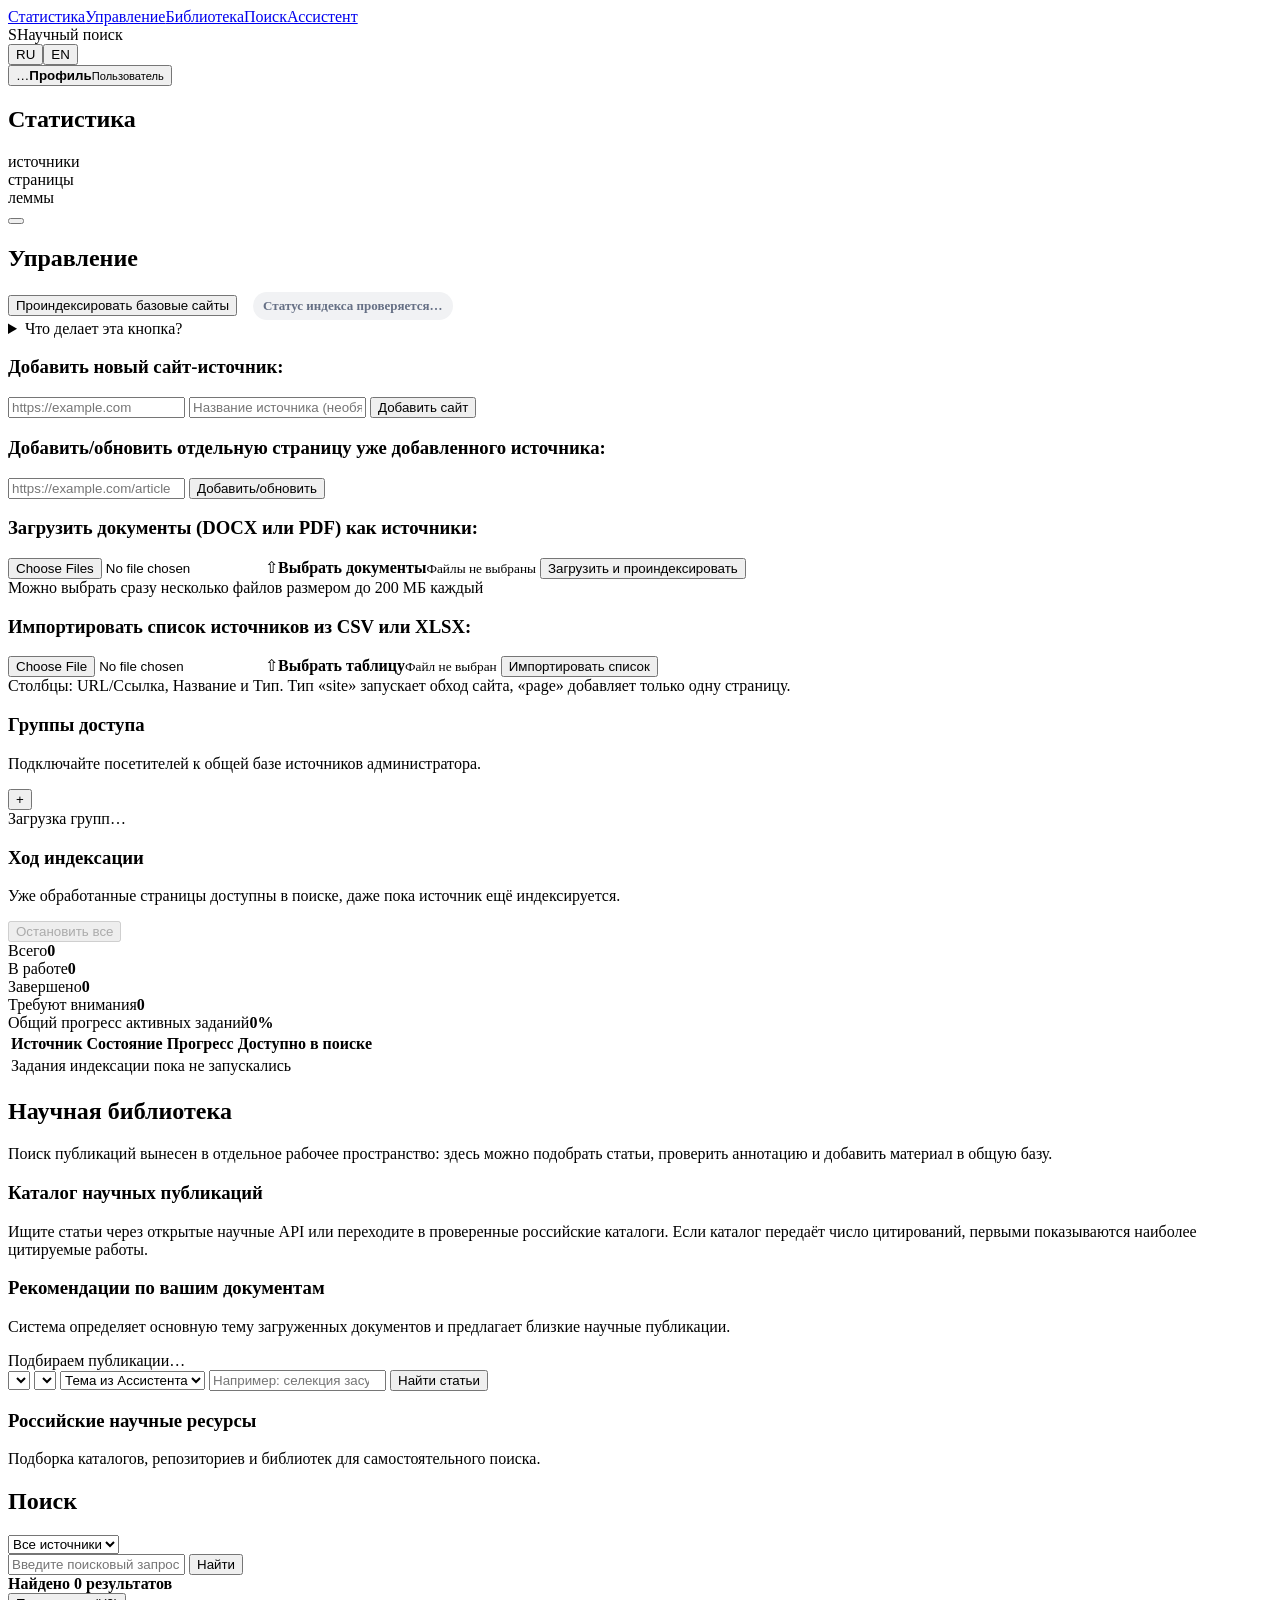
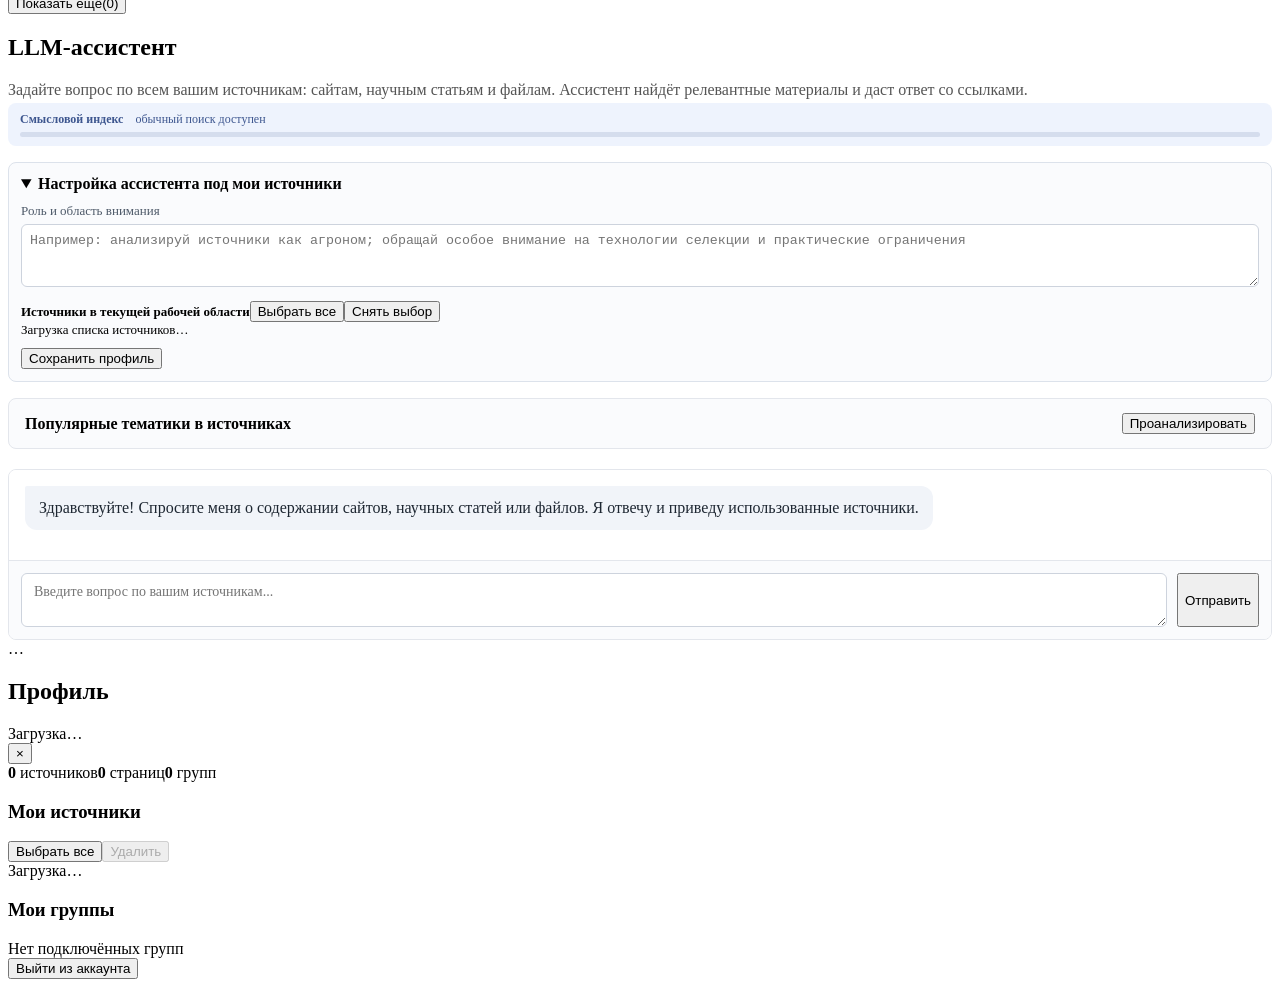
==== commit b2b72566: "Modernize semantic assistant and prepare hosting" ====
--- a/Searchengine_1/src/main/resources/templates/index.html
+++ b/Searchengine_1/src/main/resources/templates/index.html
@@ -25,7 +25,7 @@
     <link rel="preload" href="/assets/fonts/Montserrat/Montserrat-Light.woff2" as="font" crossorigin="anonymous">
     <link rel="preload" href="/assets/fonts/Montserrat/Montserrat-Medium.woff2" as="font" crossorigin="anonymous">
     <link rel="preload" href="/assets/fonts/Montserrat/Montserrat-ExtraBold.woff2" as="font" crossorigin="anonymous">
-    <link rel="stylesheet" href="/assets/css/fonts.css?v=82368483">
+    <link rel="stylesheet" href="/assets/css/fonts.css?v=20260905-1">
     <link rel="stylesheet" href="/assets/css/basic.css?v=82368483">
     <link rel="stylesheet" href="/assets/css/extra.css?v=82368483">
     <link rel="stylesheet" href="/assets/css/indexing-jobs.css?v=20260826-2"><!--[if lt IE 9]>
@@ -35,10 +35,10 @@
         var backendApiUrl = 'api'
     </script>
 
-    <script defer src="/assets/js/scripts.js?v=20260805-csrf-fix"></script>
+    <script defer src="/assets/js/scripts.js?v=20260905-1"></script>
     <script defer src="/assets/js/indexing-jobs.js?v=20260811-2"></script>
-    <script defer src="/assets/js/i18n.js?v=20260811-2"></script>
-    <script defer src="/assets/js/workspace.js?v=20260826-2"></script>
+    <script defer src="/assets/js/i18n.js?v=20260905-1"></script>
+    <script defer src="/assets/js/workspace.js?v=20260905-1"></script>
 
 </head>
 <body class="Site">
@@ -121,7 +121,7 @@
                                 <button class="btn btn_primary API-startIndexing" data-btntype="check" data-check="false" data-alttext="Остановить" data-send="startIndexing" data-altsend="stopIndexing"><span class="btn-content">Проиндексировать базовые сайты</span>
                                 </button>
                                 <span class="IndexStatus IndexStatus_pending" id="indexingStatusBadge">Статус индекса проверяется…</span>
-                                <details class="IndexingHelp"><summary>Что делает эта кнопка?</summary><p>Она запускает повторный обход сайтов из базового списка приложения. Сайты, документы и таблицы, которые вы добавляете ниже, начинают обрабатываться автоматически — нажимать эту кнопку для них не нужно.</p></details>
+                                <details class="IndexingHelp"><summary>Что делает эта кнопка?</summary><p>Она запускает повторный обход сайтов из базового списка приложения. Сайты, документы и таблицы, которые вы добавляете ниже, начинают обрабатываться автоматически. Нажимать эту кнопку для них не нужно.</p></details>
                             </div>
                             <div class="UpdatePageBlock">
                                 <h3>Добавить новый сайт-источник:
@@ -217,7 +217,7 @@
                             <div class="Section-header"><h2 class="Section-title" data-i18n="library.title">Научная библиотека</h2></div>
                             <p class="Library-intro" data-i18n="library.lead">Поиск публикаций вынесен в отдельное рабочее пространство: здесь можно подобрать статьи, проверить аннотацию и добавить материал в общую базу.</p>
                             <section class="ScientificCatalog" id="scientificCatalog">
-                                <div class="ScientificCatalog-head"><div><h3 data-i18n="library.catalog">Каталог научных публикаций</h3><p>Ищите статьи через открытые научные API или переходите в проверенные российские каталоги.</p></div></div>
+                                <div class="ScientificCatalog-head"><div><h3 data-i18n="library.catalog">Каталог научных публикаций</h3><p>Ищите статьи через открытые научные API или переходите в проверенные российские каталоги. Если каталог передаёт число цитирований, первыми показываются наиболее цитируемые работы.</p></div></div>
                                 <section class="ScientificRecommendations" aria-labelledby="scientificRecommendationsTitle">
                                     <div class="ScientificRecommendations-head">
                                         <div><h3 id="scientificRecommendationsTitle" data-i18n="library.recommendations">Рекомендации по вашим документам</h3><p data-i18n="library.recommendations.lead">Система определяет основную тему загруженных документов и предлагает близкие научные публикации.</p></div>
@@ -279,8 +279,13 @@
                             <div class="Section-header">
                                 <h2 class="Section-title">LLM-ассистент</h2>
                             </div>
-                            <p class="Assistant-intro">Задайте вопрос по всем вашим источникам — сайтам, научным статьям и файлам. Ассистент найдёт релевантные материалы и даст ответ со ссылками.</p>
+                            <p class="Assistant-intro">Задайте вопрос по всем вашим источникам: сайтам, научным статьям и файлам. Ассистент найдёт релевантные материалы и даст ответ со ссылками.</p>
                             <div class="Assistant-status" id="assistantStatus"></div>
+                            <div class="Assistant-semantic" id="assistantSemanticStatus">
+                                <span class="Assistant-semantic-label">Смысловой индекс</span>
+                                <span id="assistantSemanticText">Проверяю состояние…</span>
+                                <span class="Assistant-semantic-progress"><i id="assistantSemanticProgress"></i></span>
+                            </div>
 
                             <details class="Assistant-profile" open>
                                 <summary>Настройка ассистента под мои источники</summary>
@@ -305,12 +310,13 @@
                             <div class="Assistant-chat">
                                 <div class="Assistant-messages" id="assistantMessages">
                                     <div class="Assistant-msg Assistant-msg_bot">
-                                        <div class="Assistant-msg-text">Здравствуйте! Спросите меня о содержании сайтов, научных статей или файлов — я отвечу и приведу использованные источники.</div>
+                                        <div class="Assistant-msg-text">Здравствуйте! Спросите меня о содержании сайтов, научных статей или файлов. Я отвечу и приведу использованные источники.</div>
                                     </div>
                                 </div>
                                 <form class="Assistant-form" id="assistantForm" action="#" method="post">
                                     <textarea class="Assistant-input" id="assistantInput" rows="2" placeholder="Введите вопрос по вашим источникам..."></textarea>
                                     <button class="btn btn_primary Assistant-send" type="submit" id="assistantSend">Отправить</button>
+                                    <button class="btn Assistant-stop" type="button" id="assistantStop" hidden>Остановить</button>
                                 </form>
                                 <div class="Assistant-export" id="assistantExport" hidden>
                                     <span>Скачать последний ответ:</span>
@@ -337,6 +343,10 @@
     .Assistant-intro { margin: 0 0 12px; color: #555; }
     .Assistant-status { font-size: 13px; margin-bottom: 16px; padding: 8px 12px; border-radius: 6px; background: #eef3fb; color: #2b5aa8; }
     .Assistant-status_warn { background: #fdf3e3; color: #9a6a12; }
+    .Assistant-semantic { display: grid; grid-template-columns: auto 1fr; gap: 5px 12px; align-items: center; margin: -8px 0 16px; padding: 9px 12px; color: #3d568f; background: rgba(159,186,241,.18); border-radius: 8px; font-size: 12px; }
+    .Assistant-semantic-label { font-weight: 700; }
+    .Assistant-semantic-progress { grid-column: 1 / -1; height: 5px; overflow: hidden; background: rgba(61,86,143,.14); border-radius: 5px; }
+    .Assistant-semantic-progress i { display: block; width: 0; height: 100%; background: linear-gradient(90deg,#3d568f,#9fbaf1,#eaf3b2); transition: width .35s ease; }
     .Assistant-profile { border: 1px solid #dce2eb; border-radius: 8px; padding: 12px; margin: 0 0 16px; background: #fafbfd; }
     .Assistant-profile summary { cursor: pointer; font-weight: 600; margin-bottom: 10px; }
     .Assistant-profile label { display: block; font-size: 13px; margin-bottom: 5px; color: #4d5968; }
@@ -377,6 +387,7 @@
     .Assistant-form { display: flex; gap: 10px; padding: 12px; border-top: 1px solid #e3e6ec; background: #fafbfd; }
     .Assistant-input { flex: 1; resize: vertical; padding: 10px 12px; border: 1px solid #cdd3dd; border-radius: 6px; font-family: inherit; font-size: 14px; }
     .Assistant-send { white-space: nowrap; }
+    .Assistant-stop { color: #3d568f; background: #fdfdf5; border: 1px solid #3d568f; white-space: nowrap; }
     .Assistant-typing { color: #888; font-style: italic; }
     .Assistant-badge { display: inline-block; font-size: 11px; padding: 1px 7px; border-radius: 10px; margin-left: 8px; vertical-align: middle; }
     .Assistant-badge_llm { background: #e3f5e8; color: #1f8a44; }
@@ -401,8 +412,13 @@
     var profileSaveEl = document.getElementById('assistantProfileSave');
     var profileStateEl = document.getElementById('assistantProfileState');
     var exportEl = document.getElementById('assistantExport');
+    var stopBtn = document.getElementById('assistantStop');
+    var semanticTextEl = document.getElementById('assistantSemanticText');
+    var semanticProgressEl = document.getElementById('assistantSemanticProgress');
     var history = [];
     var lastExport = null;
+    var currentAbort = null;
+    var currentRequestId = null;
 
     if (!formEl) { return; }
 
@@ -478,7 +494,7 @@
         var html = '<div class="Assistant-sources"><div class="Assistant-sources-title">' + tr('Источники (литература):', 'Sources (references):') + '</div><ol>';
         sources.forEach(function (s) {
             var label = esc(s.title || (tr('Источник ', 'Source ') + s.index));
-            if (s.source) { label += ' — ' + esc(s.source); }
+            if (s.source) { label += ': ' + esc(s.source); }
             var link = s.url
                 ? '<a href="' + esc(s.url) + '" target="_blank" rel="noopener">' + label + '</a>'
                 : label;
@@ -511,44 +527,118 @@
         if (t) { t.parentNode.removeChild(t); }
     }
 
-    function sendMessage(text) {
+    function streamMessageShell() {
+        var div = document.createElement('div');
+        div.className = 'Assistant-msg Assistant-msg_bot';
+        div.innerHTML = '<div class="Assistant-msg-text"><span class="Assistant-streamText"></span>' +
+            '<span class="Assistant-streamStage Assistant-typing"></span><span class="Assistant-streamMeta"></span></div>';
+        messagesEl.appendChild(div); scrollDown();
+        return {
+            root: div.querySelector('.Assistant-msg-text'),
+            text: div.querySelector('.Assistant-streamText'),
+            stage: div.querySelector('.Assistant-streamStage'),
+            meta: div.querySelector('.Assistant-streamMeta')
+        };
+    }
+
+    function parseSseBlock(block) {
+        var eventName = 'message';
+        var data = [];
+        block.split(/\r?\n/).forEach(function (line) {
+            if (line.indexOf('event:') === 0) eventName = line.substring(6).trim();
+            if (line.indexOf('data:') === 0) data.push(line.substring(5).trim());
+        });
+        if (!data.length) return null;
+        var value = data.join('\n');
+        try { value = JSON.parse(value); } catch (ignored) { value = { text: value }; }
+        return { name: eventName, data: value };
+    }
+
+    async function sendMessage(text) {
         addUserMessage(text);
         history.push({ role: 'user', content: text });
         inputEl.value = '';
         sendBtn.disabled = true;
-        addTyping();
-
-        fetch(API + '/assistant/chat', {
-            method: 'POST',
-            headers: jsonHeaders(),
-            body: JSON.stringify({
-                message: text,
-                history: history.slice(0, -1),
-                profileInstructions: profileEl.value,
-                sourceIds: selectedSourceIds()
-            })
-        })
-        .then(function (r) { return r.json(); })
-        .then(function (data) {
-            removeTyping();
-            if (data && data.result) {
-                addBotMessage(data.answer || tr('(пустой ответ)', '(empty response)'), data.sources, data.usedLlm);
-                history.push({ role: 'assistant', content: data.answer || '' });
-                lastExport = { question: text, answer: data.answer || '', sources: data.sources || [] };
-                exportEl.hidden = false;
+        stopBtn.hidden = false;
+        currentRequestId = 'assistant-' + Date.now() + '-' + Math.random().toString(16).slice(2);
+        currentAbort = new AbortController();
+        var shell = streamMessageShell();
+        var answer = '';
+        var sources = [];
+        var usedLlm = false;
+        var streamError = '';
+
+        try {
+            var response = await fetch(API + '/assistant/chat/stream', {
+                method: 'POST', headers: jsonHeaders(), signal: currentAbort.signal,
+                body: JSON.stringify({
+                    requestId: currentRequestId, message: text,
+                    history: history.slice(0, -1), profileInstructions: profileEl.value,
+                    sourceIds: selectedSourceIds()
+                })
+            });
+            if (!response.ok || !response.body) throw new Error('HTTP ' + response.status);
+            var reader = response.body.getReader();
+            var decoder = new TextDecoder('utf-8');
+            var buffer = '';
+            while (true) {
+                var part = await reader.read();
+                buffer += decoder.decode(part.value || new Uint8Array(), { stream: !part.done });
+                var blocks = buffer.split(/\r?\n\r?\n/);
+                buffer = blocks.pop() || '';
+                blocks.forEach(function (block) {
+                    var event = parseSseBlock(block);
+                    if (!event) return;
+                    if (event.name === 'progress') {
+                        shell.stage.textContent = event.data.message || '';
+                    } else if (event.name === 'sources') {
+                        sources = event.data.items || [];
+                    } else if (event.name === 'delta') {
+                        shell.stage.textContent = '';
+                        answer += event.data.text || '';
+                        shell.text.textContent = answer;
+                        scrollDown();
+                    } else if (event.name === 'done') {
+                        usedLlm = !!event.data.usedLlm;
+                        var seconds = Math.max(0, Number(event.data.totalMs || 0) / 1000).toFixed(1);
+                        shell.meta.textContent = tr(' · готово за ', ' · ready in ') + seconds + tr(' с', ' s');
+                    } else if (event.name === 'error') {
+                        streamError = event.data.message || tr('Не удалось сформировать ответ', 'Could not generate an answer');
+                    } else if (event.name === 'cancelled') {
+                        streamError = tr('Ответ остановлен пользователем', 'The response was stopped');
+                    }
+                });
+                if (part.done) break;
+            }
+            if (!answer) answer = streamError || tr('(пустой ответ)', '(empty response)');
+            shell.text.textContent = answer;
+            shell.stage.textContent = '';
+            shell.root.insertAdjacentHTML('beforeend', badge(usedLlm) + sourcesHtml(sources));
+            history.push({ role: 'assistant', content: answer });
+            lastExport = { question: text, answer: answer, sources: sources };
+            exportEl.hidden = false;
+        } catch (error) {
+            if (error.name === 'AbortError') {
+                shell.stage.textContent = '';
+                if (!answer) shell.text.textContent = tr('Ответ остановлен пользователем.', 'The response was stopped.');
             } else {
-                addBotMessage(tr('Ошибка: ', 'Error: ') + (data && data.error ? data.error : tr('неизвестная ошибка', 'unknown error')), [], false);
+                shell.stage.textContent = '';
+                shell.text.textContent = (answer ? answer + '\n\n' : '') +
+                    tr('Не удалось связаться с сервером: ', 'Could not connect to the server: ') + error.message;
             }
-        })
-        .catch(function (e) {
-            removeTyping();
-            addBotMessage(tr('Не удалось связаться с сервером: ', 'Could not connect to the server: ') + e.message, [], false);
-        })
-        .finally(function () {
-            sendBtn.disabled = false;
-            inputEl.focus();
-        });
-    }
+        } finally {
+            currentAbort = null; currentRequestId = null;
+            sendBtn.disabled = false; stopBtn.hidden = true; inputEl.focus();
+        }
+    }
+
+    stopBtn.addEventListener('click', function () {
+        var requestId = currentRequestId;
+        if (currentAbort) currentAbort.abort();
+        if (requestId) fetch(API + '/assistant/chat/' + encodeURIComponent(requestId) + '/cancel', {
+            method: 'POST', headers: jsonHeaders()
+        }).catch(function () {});
+    });
 
     formEl.addEventListener('submit', function (e) {
         e.preventDefault();
@@ -578,6 +668,30 @@
         .catch(function () {
             statusEl.style.display = 'none';
         });
+
+    function refreshSemanticStatus() {
+        fetch(API + '/assistant/semantic/status').then(function (r) { return r.json(); })
+            .then(function (data) {
+                if (!data || !semanticTextEl) return;
+                var progress = Number(data.progress || 0);
+                semanticProgressEl.style.width = Math.max(0, Math.min(100, progress)) + '%';
+                if (data.paused) {
+                    semanticTextEl.textContent = tr('приостановлен; обычный поиск продолжает работать', 'paused; regular search remains available');
+                } else if (data.failedChunks > 0) {
+                    semanticTextEl.textContent = tr('готово фрагментов: ', 'ready chunks: ') + Number(data.readyChunks || 0) +
+                        tr(', требуют повтора: ', ', need retry: ') + Number(data.failedChunks || 0);
+                } else if (progress < 100 || data.running) {
+                    semanticTextEl.textContent = tr('подготовлено страниц: ', 'processed pages: ') +
+                        Number(data.processedPages || 0) + '/' + Number(data.pages || 0) + ' (' + progress + '%)';
+                } else {
+                    semanticTextEl.textContent = tr('готов; смысловой и обычный поиск работают вместе', 'ready; semantic and regular search work together');
+                }
+            }).catch(function () {
+                if (semanticTextEl) semanticTextEl.textContent = tr('обычный поиск доступен', 'regular search is available');
+            });
+    }
+    refreshSemanticStatus();
+    window.setInterval(refreshSemanticStatus, 4000);
 
     function renderAssistantSources(sources) {
             if (!sources || !sources.length) {
@@ -706,42 +820,53 @@
         window.setInterval(refreshDocumentIndexingStatus, 2000);
     }
 
-    // Популярные тематики
+    function renderTopics(data) {
+        if (!data || !data.result) {
+            topicsBody.innerHTML = '<p>' + tr('Ошибка: ', 'Error: ') + esc(data && data.error ? data.error : tr('не удалось получить темы', 'could not load topics')) + '</p>';
+            return;
+        }
+        var html = data.stale ? '<p class="Assistant-typing">' + tr('Показан предыдущий анализ; можно обновить темы.', 'Previous analysis is shown; topics can be refreshed.') + '</p>' : '';
+        if (data.summary) html += '<div class="Assistant-topics-summary">' + esc(data.summary) + badge(data.usedLlm) + '</div>';
+        if (data.topics && data.topics.length) {
+            html += '<ul class="Assistant-topics-list">';
+            data.topics.forEach(function (t) {
+                var confidence = t.confidence ? (tr(' · уверенность ', ' · confidence ') + Math.round(t.confidence * 100) + '%') : '';
+                html += '<li><span class="theme">' + t.rank + '. ' + esc(t.theme) + '</span>' +
+                    '<span class="meta">' + tr('частота ', 'frequency ') + t.frequency + tr(' · источников ', ' · sources ') + t.mentions + confidence + '</span></li>';
+                if (t.description) html += '<li><span>' + esc(t.description) + '</span></li>';
+            });
+            html += '</ul>';
+        }
+        topicsBody.innerHTML = html;
+    }
+
+    function loadTopics() {
+        return fetch(API + '/assistant/topics').then(function (r) { return r.json(); }).then(renderTopics);
+    }
+
+    function waitForTopics() {
+        fetch(API + '/assistant/topics/status').then(function (r) { return r.json(); }).then(function (status) {
+            if (status.running) {
+                window.setTimeout(waitForTopics, 1200);
+            } else {
+                topicsBtn.disabled = false;
+                if (status.error) topicsBody.innerHTML = '<p>' + tr('Ошибка анализа: ', 'Analysis error: ') + esc(status.error) + '</p>';
+                else loadTopics();
+            }
+        }).catch(function () { topicsBtn.disabled = false; });
+    }
+
     topicsBtn.addEventListener('click', function () {
         topicsBtn.disabled = true;
-        topicsBody.innerHTML = '<p class="Assistant-typing">' + tr('Анализирую источники...', 'Analyzing sources...') + '</p>';
+        topicsBody.innerHTML = '<p class="Assistant-typing">' + tr('Анализ выполняется в фоне. Можно продолжать поиск и работу с ассистентом.', 'Analysis is running in the background. You can continue searching and using the assistant.') + '</p>';
         saveProfile().catch(function () {}).then(function () {
-            return fetch(API + '/assistant/topics');
-        })
-            .then(function (r) { return r.json(); })
-            .then(function (data) {
-                if (!data || !data.result) {
-                    topicsBody.innerHTML = '<p>' + tr('Ошибка: ', 'Error: ') + esc(data && data.error ? data.error : tr('не удалось получить темы', 'could not load topics')) + '</p>';
-                    return;
-                }
-                var html = '';
-                if (data.summary) {
-                    html += '<div class="Assistant-topics-summary">' + esc(data.summary) + badge(data.usedLlm) + '</div>';
-                }
-                if (data.topics && data.topics.length) {
-                    html += '<ul class="Assistant-topics-list">';
-                    data.topics.forEach(function (t) {
-                        var confidence = t.confidence ? (tr(' · уверенность ', ' · confidence ') + Math.round(t.confidence * 100) + '%') : '';
-                        html += '<li><span class="theme">' + t.rank + '. ' + esc(t.theme) + '</span>' +
-                            '<span class="meta">' + tr('частота ', 'frequency ') + t.frequency + tr(' · источников ', ' · sources ') + t.mentions + confidence + '</span></li>';
-                        if (t.description) { html += '<li><span>' + esc(t.description) + '</span></li>'; }
-                    });
-                    html += '</ul>';
-                } else {
-                    html += '<p>' + tr('Темы пока не выделены. Добавьте источники и запустите индексацию.', 'No topics have been identified yet. Add sources and start indexing.') + '</p>';
-                }
-                topicsBody.innerHTML = html;
-            })
-            .catch(function (e) {
-                topicsBody.innerHTML = '<p>' + tr('Не удалось связаться с сервером: ', 'Could not connect to the server: ') + esc(e.message) + '</p>';
-            })
-            .finally(function () { topicsBtn.disabled = false; });
+            return fetch(API + '/assistant/topics/refresh', { method: 'POST', headers: jsonHeaders() });
+        }).then(waitForTopics).catch(function (error) {
+            topicsBtn.disabled = false;
+            topicsBody.innerHTML = '<p>' + tr('Не удалось запустить анализ: ', 'Could not start analysis: ') + esc(error.message) + '</p>';
+        });
     });
+    loadTopics().catch(function () {});
 })();
 </script>
 <script src="/assets/plg/jQuery/jquery-3.5.1.min.js"></script>
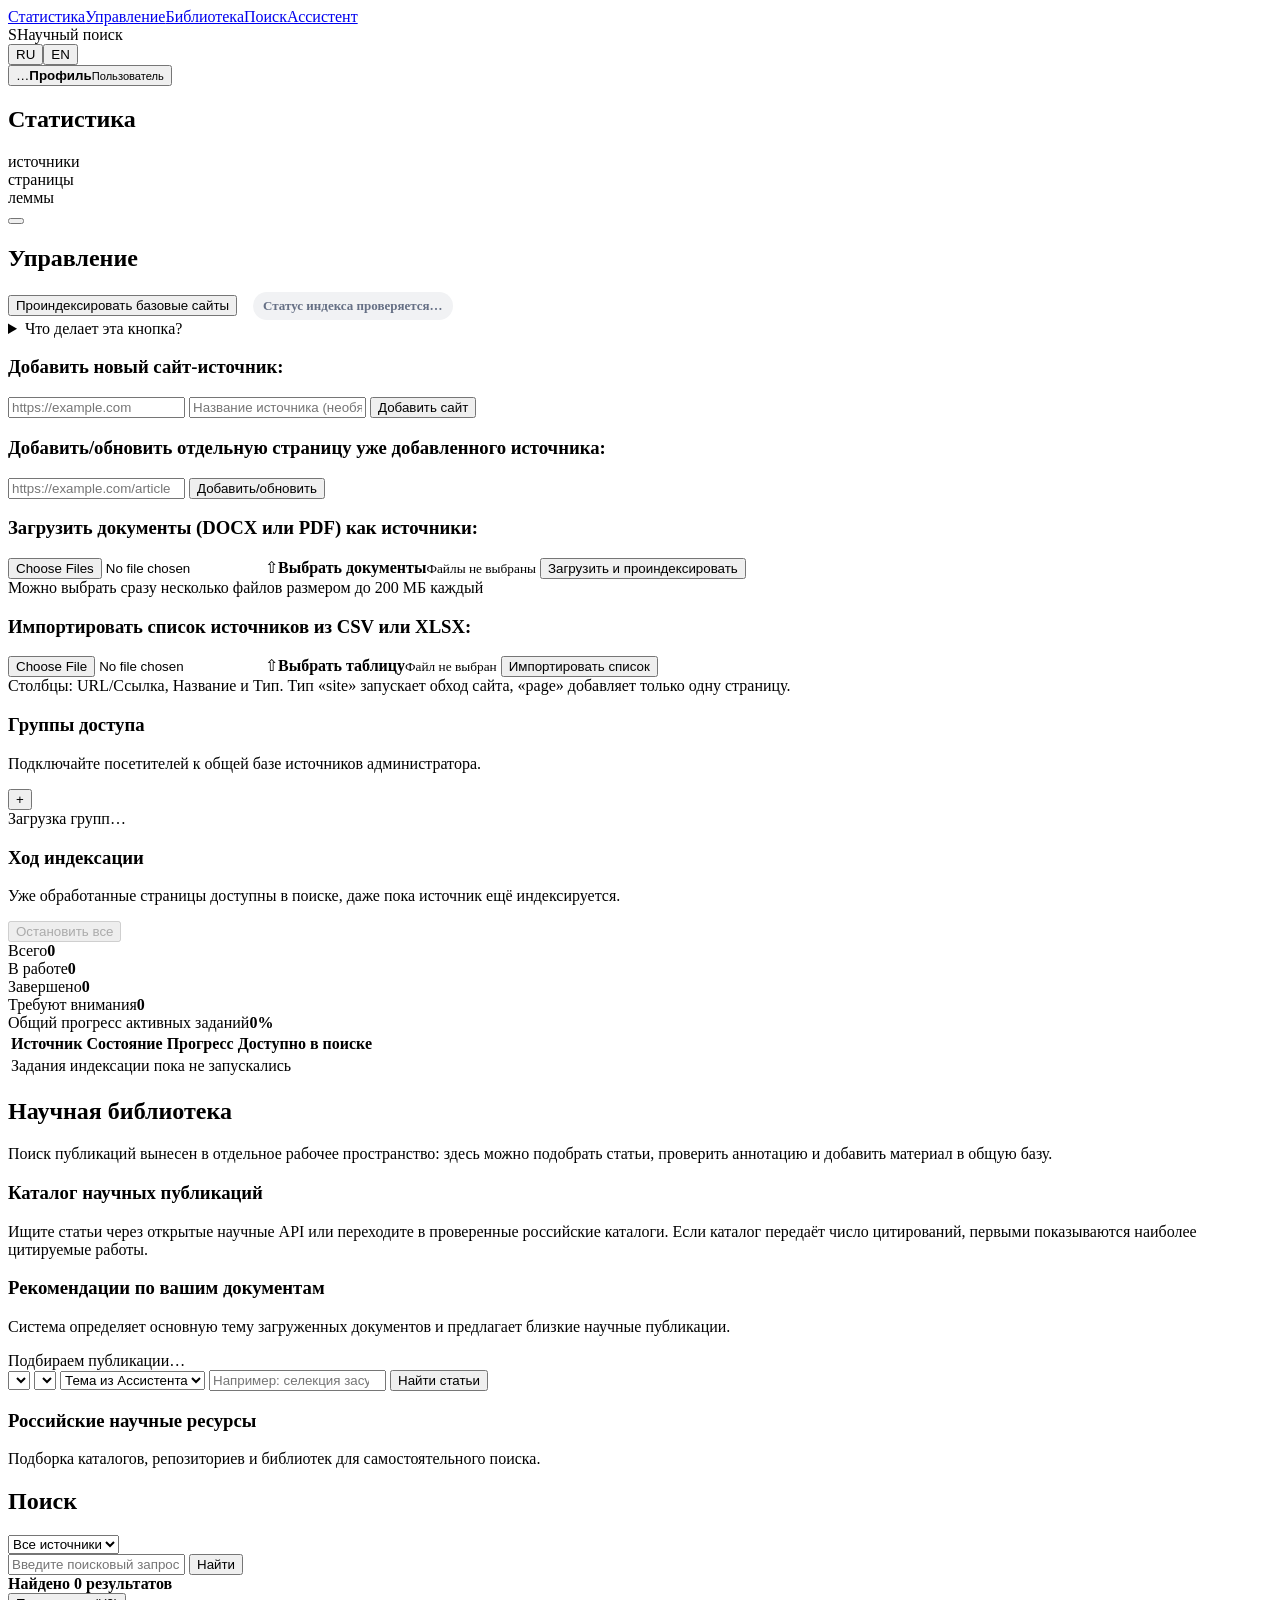
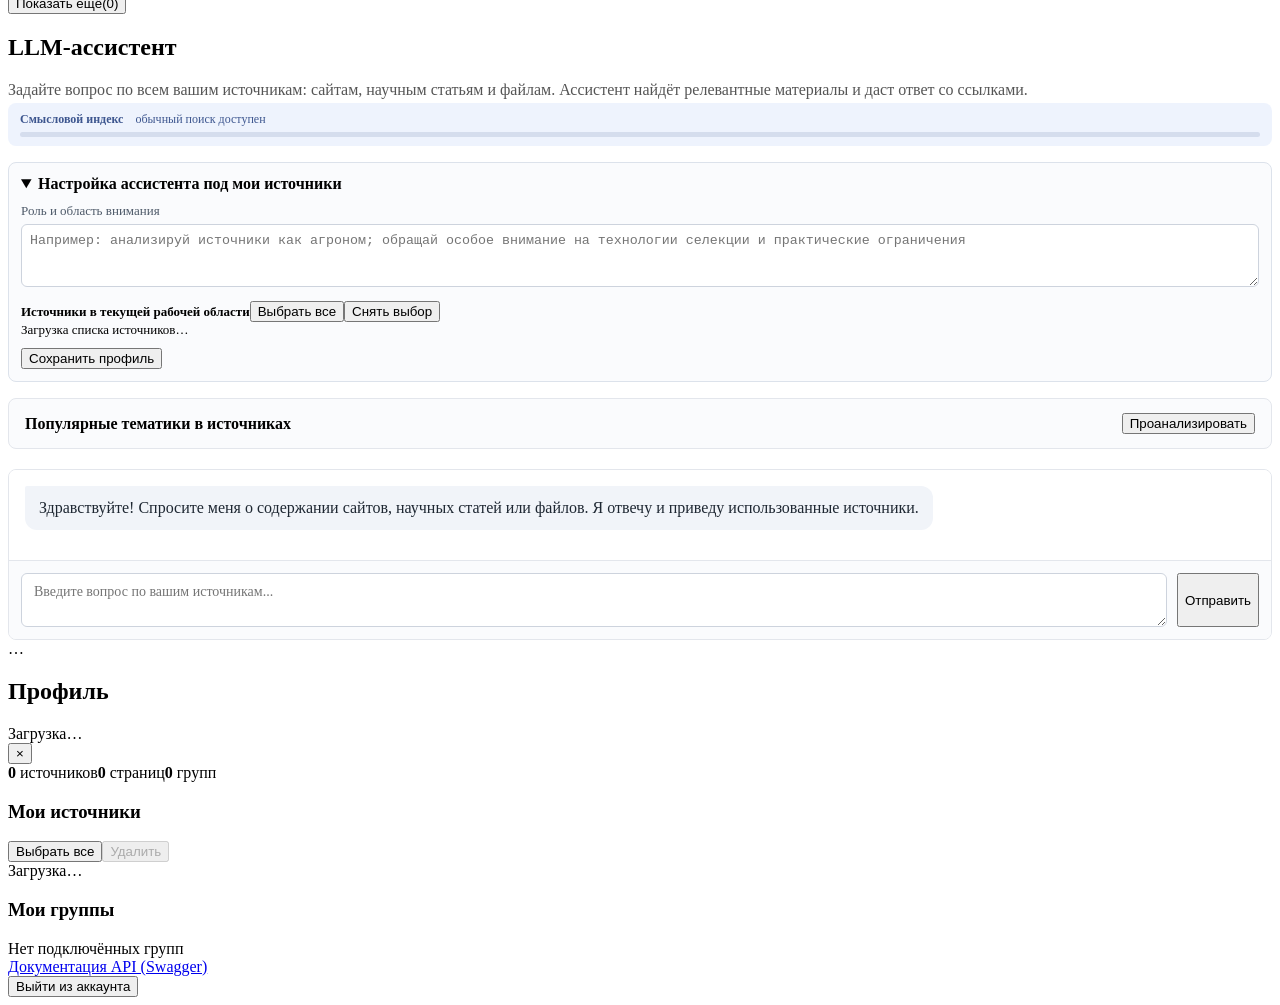
==== commit cee7b884: "Add unified admin Swagger API documentation" ====
--- a/Searchengine_1/src/main/resources/templates/index.html
+++ b/Searchengine_1/src/main/resources/templates/index.html
@@ -20,7 +20,7 @@
     <!--meta( http-equiv="cache-control" content="no-cache")-->
     <!--meta( http-equiv="expires" content="0")-->
     <!--link(rel="preload" href="assets/css/extra.min.css?v=" + version as="style" crossorigin="anonymous")-->
-    <link href="favicon.ico" rel="shortcut icon">
+    <link rel="icon" href="/assets/img/favicon.svg" type="image/svg+xml">
     <link rel="preload" href="/assets/fonts/Montserrat/Montserrat-SemiBold.woff2" as="font" crossorigin="anonymous">
     <link rel="preload" href="/assets/fonts/Montserrat/Montserrat-Light.woff2" as="font" crossorigin="anonymous">
     <link rel="preload" href="/assets/fonts/Montserrat/Montserrat-Medium.woff2" as="font" crossorigin="anonymous">
@@ -28,7 +28,7 @@
     <link rel="stylesheet" href="/assets/css/fonts.css?v=20260905-1">
     <link rel="stylesheet" href="/assets/css/basic.css?v=82368483">
     <link rel="stylesheet" href="/assets/css/extra.css?v=82368483">
-    <link rel="stylesheet" href="/assets/css/indexing-jobs.css?v=20260826-2"><!--[if lt IE 9]>
+    <link rel="stylesheet" href="/assets/css/indexing-jobs.css?v=20260906-1"><!--[if lt IE 9]>
     <script src="http://html5shiv.googlecode.com/svn/trunk/html5.js"></script><![endif]-->
 
     <script>
@@ -37,7 +37,7 @@
 
     <script defer src="/assets/js/scripts.js?v=20260905-1"></script>
     <script defer src="/assets/js/indexing-jobs.js?v=20260811-2"></script>
-    <script defer src="/assets/js/i18n.js?v=20260905-1"></script>
+    <script defer src="/assets/js/i18n.js?v=20260906-1"></script>
     <script defer src="/assets/js/workspace.js?v=20260905-1"></script>
 
 </head>
@@ -333,6 +333,7 @@
                     <div class="ProfileDrawer-summary"><span><strong id="userSources">0</strong> источников</span><span><strong id="userPages">0</strong> страниц</span><span><strong id="userGroups">0</strong> групп</span></div>
                     <section class="MySources"><header><h3 data-i18n="sources.mine">Мои источники</h3><div class="MySources-tools AdminOnly"><button type="button" id="sourcesSelectAll">Выбрать все</button><button type="button" id="sourcesDeleteSelected" disabled>Удалить</button></div></header><div id="mySourcesList" class="MySources-list">Загрузка…</div></section>
                     <section class="ProfileGroups"><h3>Мои группы</h3><div id="profileGroupsList">Нет подключённых групп</div></section>
+                    <a class="ProfileDrawer-api AdminOnly" href="/api-docs" target="_blank" rel="noopener" data-i18n="profile.api">Документация API (Swagger)</a>
                     <form class="ProfileDrawer-logout" action="/logout" method="post"><input type="hidden" th:name="${_csrf.parameterName}" th:value="${_csrf.token}"><button type="submit" data-i18n="profile.logout">Выйти из аккаунта</button></form>
                 </aside>
             </main>
@@ -832,7 +833,7 @@
             data.topics.forEach(function (t) {
                 var confidence = t.confidence ? (tr(' · уверенность ', ' · confidence ') + Math.round(t.confidence * 100) + '%') : '';
                 html += '<li><span class="theme">' + t.rank + '. ' + esc(t.theme) + '</span>' +
-                    '<span class="meta">' + tr('частота ', 'frequency ') + t.frequency + tr(' · источников ', ' · sources ') + t.mentions + confidence + '</span></li>';
+                    '<span class="meta">' + tr('подтверждено источниками: ', 'confirmed by sources: ') + t.mentions + confidence + '</span></li>';
                 if (t.description) html += '<li><span>' + esc(t.description) + '</span></li>';
             });
             html += '</ul>';
@@ -841,7 +842,14 @@
     }
 
     function loadTopics() {
-        return fetch(API + '/assistant/topics').then(function (r) { return r.json(); }).then(renderTopics);
+        return fetch(API + '/assistant/topics').then(function (r) { return r.json(); }).then(function (data) {
+            renderTopics(data);
+            if (data && data.refreshing) {
+                topicsBtn.disabled = true;
+                window.setTimeout(waitForTopics, 600);
+            }
+            return data;
+        });
     }
 
     function waitForTopics() {
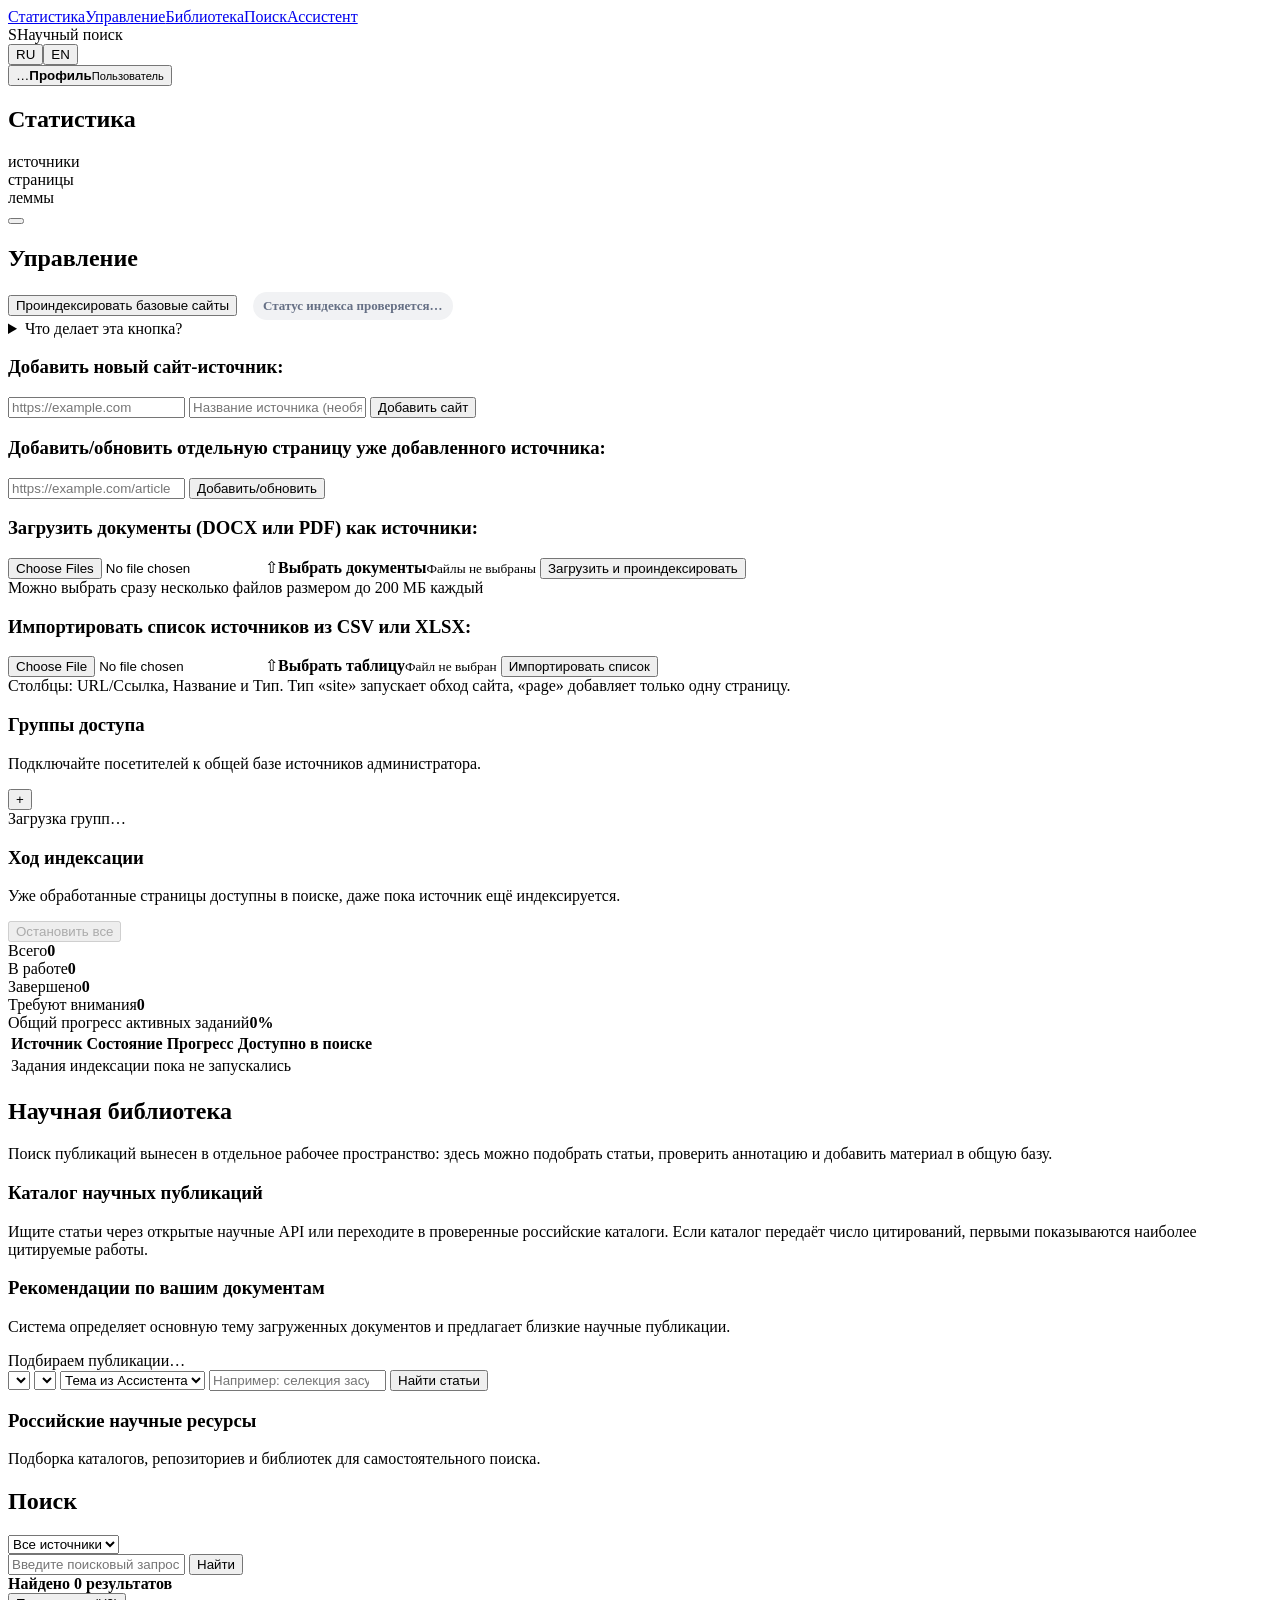
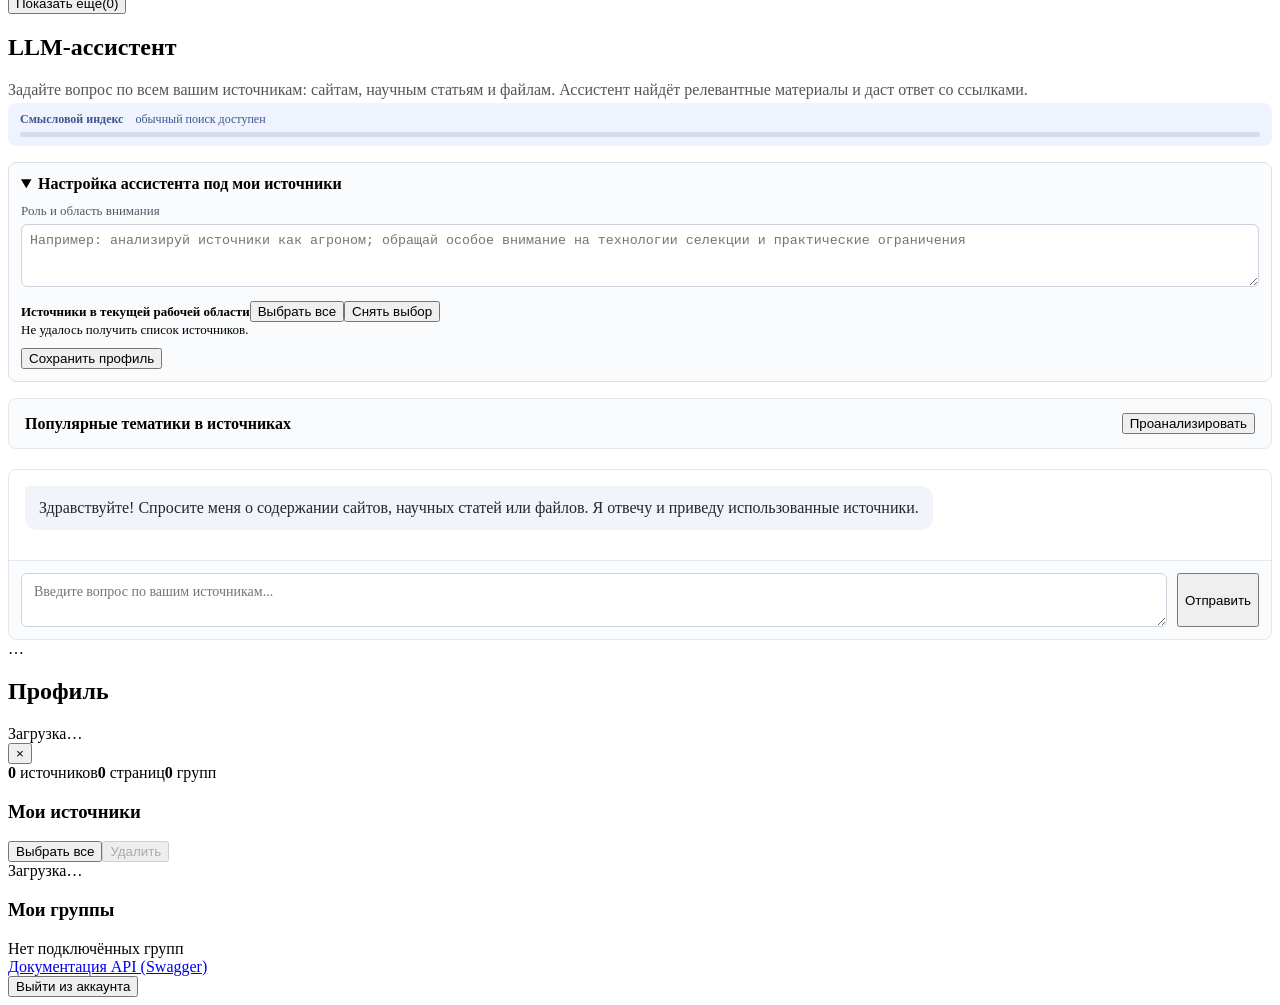
==== commit 4075108e: "Prioritize interactive LLM requests" ====
--- a/Searchengine_1/src/main/resources/templates/index.html
+++ b/Searchengine_1/src/main/resources/templates/index.html
@@ -613,6 +613,9 @@
             }
             if (!answer) answer = streamError || tr('(пустой ответ)', '(empty response)');
             shell.text.textContent = answer;
+            if (streamError && answer.indexOf(streamError) < 0) {
+                shell.meta.textContent = ' · ' + streamError;
+            }
             shell.stage.textContent = '';
             shell.root.insertAdjacentHTML('beforeend', badge(usedLlm) + sourcesHtml(sources));
             history.push({ role: 'assistant', content: answer });
